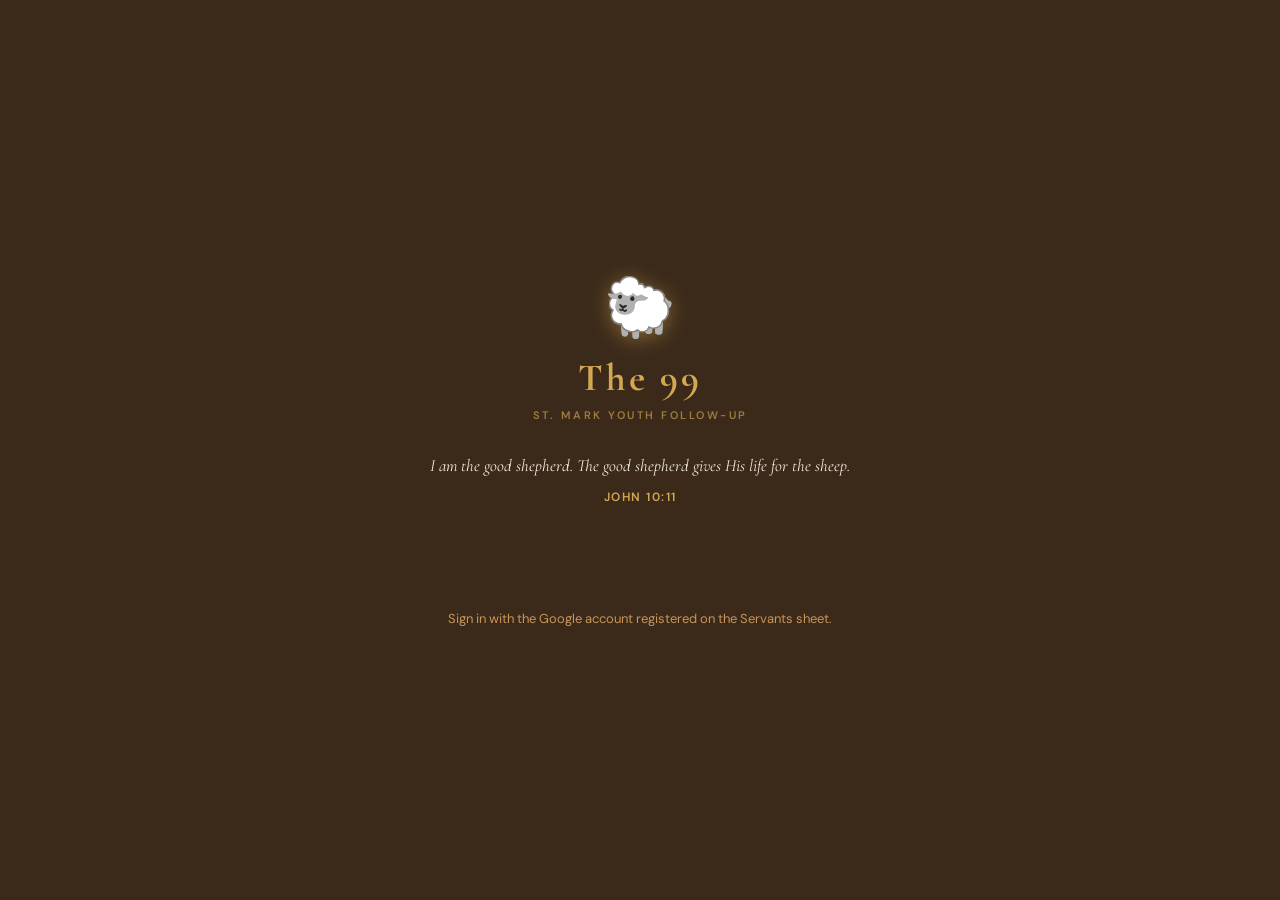
==== index.html @ 244a7daa "Three privilege tiers: servant, class leader, ministry leader" ====
<!DOCTYPE html>
<html lang="en">
<head>
<meta charset="utf-8">
<meta name="viewport" content="width=device-width, initial-scale=1.0, viewport-fit=cover">
<title>The 99 — Follow-Up</title>
<link rel="manifest" href="manifest.webmanifest">
<meta name="theme-color" content="#3B2A1A">
<meta name="apple-mobile-web-app-capable" content="yes">
<meta name="apple-mobile-web-app-status-bar-style" content="black-translucent">
<meta name="apple-mobile-web-app-title" content="The 99">
<link rel="apple-touch-icon" href="assets/icons/apple-touch-icon.png">
<link rel="icon" href="assets/icons/icon-192.png">
<!-- The first API call is the slowest thing on the page; warm the connection now. -->
<link rel="preconnect" href="https://script.google.com">
<link rel="preconnect" href="https://script.googleusercontent.com">
<link rel="preconnect" href="https://fonts.googleapis.com">
<link rel="preconnect" href="https://fonts.gstatic.com" crossorigin>
<link href="https://fonts.googleapis.com/css2?family=Cormorant+Garamond:ital,wght@0,400;0,600;0,700;1,400;1,600&family=DM+Sans:wght@300;400;500;600;700&display=swap" rel="stylesheet">
<link rel="stylesheet" href="assets/the99.css">
</head>
<body>

<!-- ── SIGN-IN GATE ────────────────────────────────────────────────────── -->
<div class="gate" id="gate" hidden>
  <div class="gate-emblem">🐑</div>
  <div class="gate-brand">The 99</div>
  <div class="gate-sub">St. Mark Youth Follow-Up</div>
  <div class="gate-verse" id="gate-verse"></div>
  <div class="gate-ref"   id="gate-ref"></div>
  <div class="gate-btn-wrap" id="gsi-button"></div>
  <p class="gate-note">Sign in with the Google account registered on the Servants sheet.</p>
  <p class="gate-error" id="gate-error" hidden></p>
</div>

<!-- ── APP ─────────────────────────────────────────────────────────────── -->
<div id="app" hidden>

  <div class="offline-bar" id="offlineBar" hidden>⚠ You are offline — saving is paused</div>

  <div class="header">
    <div class="header-tools" id="header-tools"></div>
    <div class="header-emblem">🐑</div>
    <div class="header-brand">The 99</div>
    <div class="header-sub">St. Mark Youth Follow-Up</div>
    <div class="header-servant">Servant: <strong id="servantName"></strong></div>
    <nav class="nav" id="nav" hidden></nav>
  </div>

  <div class="verse-box">
    <div class="verse-tag">Today's Word</div>
    <div class="verse-text" id="verseText"></div>
    <div class="verse-ref"  id="verseRef"></div>
  </div>

  <div class="birthday-box" id="birthdayBox" hidden>
    <div class="birthday-head">🎂 <span id="birthdayHead">Birthdays this week</span></div>
    <ul class="birthday-list" id="birthdayList"></ul>
  </div>

  <div class="summary" id="summary"></div>

  <div class="lost-banner" id="lostBanner" hidden>
    <span class="emoji">🕯️</span><span id="lostBannerText"></span>
  </div>

  <div class="filter-bar" id="filterBar" hidden>
    <input class="search-box" id="searchBox" type="search" dir="auto"
           placeholder="🔍  Search name, area, university…" autocomplete="off">
    <div class="filter-line">
      <select class="filter-select" id="sortBy">
        <option value="urgent">Most overdue first</option>
        <option value="name">Name A–Z</option>
        <option value="recent">Recently reached</option>
        <option value="year">Year</option>
      </select>
      <span class="filter-count" id="filterCount"></span>
    </div>
  </div>

  <div class="container" id="cards">
    <div class="page-loading">
      <div class="page-loading-ring"></div>
      <div class="page-loading-text">Gathering the flock…</div>
    </div>
    <div class="skeleton-card"><div class="sk h-big w-3q"></div><div class="sk h-small w-half"></div><div class="sk h-small w-full"></div></div>
    <div class="skeleton-card"><div class="sk h-big w-3q"></div><div class="sk h-small w-half"></div><div class="sk h-small w-full"></div></div>
    <div class="skeleton-card"><div class="sk h-big w-3q"></div><div class="sk h-small w-half"></div><div class="sk h-small w-full"></div></div>
  </div>
</div>

<div class="reload-overlay" id="reloadOverlay">
  <div class="reload-spinner"></div>
  <p>Searching for the lost…</p>
</div>

<script src="config.js"></script>
<script src="assets/the99.js"></script>
<script>
(function () {
  var FLOCK = [];          // every youth in this flock
  var SERVANT_NAME = '';   // whose flock is on screen
  var CAN_EDIT = false;    // own flock, or a leader
  var stateFilter = '';    // '', 'ok', 'warn', 'late' — driven by the chips

  setRandomVerse();

  var Q = new URLSearchParams(location.search);
  var CLASS_VIEW = Q.get('view') === 'class';

  requireServant(CLASS_VIEW ? { classOnly: true } : {}).then(function (ctx) {
    var role = ctx.boot.user.role || (ctx.boot.user.isLeader ? 'leader' : 'servant');

    if (CLASS_VIEW) {
      // A class leader looking at their whole class — read only.
      SERVANT_NAME = ctx.boot.user.name;
      CAN_EDIT = false;
      loadClass();
      return;
    }

    // The ministry leader may open another shepherd's flock: ?servant=Name
    var asked = Q.get('servant');
    SERVANT_NAME = (role === 'leader' && asked) ? asked.trim() : ctx.boot.user.name;
    CAN_EDIT = (role === 'leader') || SERVANT_NAME === ctx.boot.user.name;
    document.getElementById('servantName').textContent = SERVANT_NAME;
    loadData();
  });

  function loadClass() {
    apiCached('class', 'flock', { view: 'class' },
      function (data) {
        document.querySelector('.header-servant').innerHTML =
          'Class: <strong>' + escHtml(data.label || 'my class') + '</strong>';
        FLOCK = data.youths || [];
        document.getElementById('filterBar').hidden = FLOCK.length === 0;
        renderBirthdays();
        renderSummary();
        renderCards();
      },
      function (err) {
        document.getElementById('cards').innerHTML =
          '<div class="empty-state"><div class="icon">⚠️</div><p>' + escHtml(err.message) + '</p></div>';
      });
  }

  function loadData() {
    apiCached('flock.' + SERVANT_NAME, 'flock', { servant: SERVANT_NAME },
      function (data) {
        FLOCK = data.youths || [];
        document.getElementById('filterBar').hidden = FLOCK.length === 0;
        renderBirthdays();
        renderSummary();
        renderCards();
      },
      function (err) {
        document.getElementById('cards').innerHTML =
          '<div class="empty-state"><div class="icon">⚠️</div><p>' + escHtml(err.message) + '</p></div>';
      });
  }

  /* ── BIRTHDAYS ─────────────────────────────────────────────────────── */

  var BIRTHDAYS = [];      // ids with a birthday in the window, for the card badge

  function renderBirthdays() {
    var soon = upcomingBirthdays(FLOCK);
    var box = document.getElementById('birthdayBox');

    BIRTHDAYS = soon.map(function (b) { return b.youth.Youth_ID; });

    if (!soon.length) { box.hidden = true; return; }
    box.hidden = false;

    var todayCount = soon.filter(function (b) { return b.birthday.daysAway === 0; }).length;
    document.getElementById('birthdayHead').textContent = todayCount
      ? (todayCount === 1 ? 'A birthday today' : todayCount + ' birthdays today')
      : 'Birthdays this week';

    document.getElementById('birthdayList').innerHTML = soon.map(function (b) {
      var y = b.youth, info = b.birthday;
      var wa = cleanPhone(y.Mobile);
      // Arabic agrees with gender; the masculine form for a young woman reads
      // as carelessness, so pick the right one from the sheet. Unknown gender
      // falls back to a greeting that needs no agreement at all.
      var first = String(y.Full_Name || '').split(/\s+/)[0];
      var g = String(y.Gender || '').trim().toLowerCase();
      var greeting = encodeURIComponent(
        g === 'female' ? 'كل سنة وانتي طيبة يا ' + first + ' 🎉'
      : g === 'male'   ? 'كل سنة وانت طيب يا '  + first + ' 🎉'
      :                  'كل سنة وانت طيب / وانتي طيبة يا ' + first + ' 🎉');

      return '<li class="birthday-item' + (info.daysAway === 0 ? ' is-today' : '') + '">' +
        '<span class="birthday-when">' + escHtml(info.shortLabel) + '</span>' +
        '<span class="birthday-who">' +
          '<span class="birthday-name" dir="auto">' + escHtml(y.Full_Name || '') + '</span>' +
          '<span class="birthday-age">' +
            (info.turning ? 'turning ' + info.turning : 'birthday') +
            (y.Year ? ' · Year ' + escHtml(y.Year) : '') +
          '</span>' +
        '</span>' +
        (wa ? '<a class="birthday-wish" href="https://wa.me/' + wa + '?text=' + greeting +
              '" target="_blank" rel="noopener">💬 Wish</a>' : '') +
      '</li>';
    }).join('');
  }

  /* ── SUMMARY CHIPS (also the state filter) ─────────────────────────── */

  function renderSummary() {
    var ok = 0, warn = 0, late = 0;
    FLOCK.forEach(function (y) {
      var s = flockState(daysSince(y.Latest_Followup));
      if (s === 'late') late++; else if (s === 'warn') warn++; else ok++;
    });

    document.getElementById('summary').innerHTML =
      chip('ok',   ok,   'In the Fold') +
      chip('warn', warn, 'Wandering')   +
      chip('late', late, 'Lost Sheep');

    var banner = document.getElementById('lostBanner');
    if (late > 0) {
      banner.hidden = false;
      document.getElementById('lostBannerText').textContent =
        late === 1 ? 'One sheep is lost. Go after it.'
                   : late + ' sheep are lost. Go after them.';
    } else {
      banner.hidden = true;
    }

    Array.prototype.forEach.call(
      document.querySelectorAll('.summary-chip'), function (b) {
        b.addEventListener('click', function () {
          stateFilter = (stateFilter === b.dataset.state) ? '' : b.dataset.state;
          renderSummary();
          renderCards();
        });
      });
  }

  function chip(state, count, label) {
    return '<button class="summary-chip chip-' + state + '" type="button" ' +
           'data-state="' + state + '" aria-pressed="' + (stateFilter === state) + '">' +
           '<span class="chip-count">' + count + '</span>' +
           '<span class="chip-label">' + label + '</span></button>';
  }

  /* ── CARD LIST ─────────────────────────────────────────────────────── */

  function visibleYouths() {
    var q = document.getElementById('searchBox').value.trim().toLowerCase();
    var rows = FLOCK.filter(function (y) {
      if (stateFilter && flockState(daysSince(y.Latest_Followup)) !== stateFilter) return false;
      return matchesQuery(y, q);
    });

    // Never-reached sorts as infinitely overdue, the same way it displays.
    function urgency(y) {
      var d = daysSince(y.Latest_Followup);
      return d === null ? Infinity : d;
    }
    var sort = document.getElementById('sortBy').value;
    if (sort === 'urgent')      rows.sort(function (a, b) { return urgency(b) - urgency(a); });
    else if (sort === 'recent') rows.sort(function (a, b) { return urgency(a) - urgency(b); });
    else if (sort === 'year')   rows.sort(function (a, b) {
      return String(a.Year).localeCompare(String(b.Year), undefined, { numeric: true }) ||
             String(a.Full_Name).localeCompare(String(b.Full_Name));
    });
    else rows.sort(function (a, b) {
      return String(a.Full_Name).localeCompare(String(b.Full_Name));
    });
    return rows;
  }

  function renderCards() {
    var container = document.getElementById('cards');
    container.innerHTML = '';

    if (!FLOCK.length) {
      container.innerHTML = '<div class="empty-state"><div class="icon">🐑</div><p>No youth assigned yet.</p></div>';
      document.getElementById('filterCount').textContent = '';
      return;
    }

    var rows = visibleYouths();
    document.getElementById('filterCount').textContent = rows.length + ' of ' + FLOCK.length;

    if (!rows.length) {
      container.innerHTML = '<div class="empty-state"><div class="icon">🔍</div><p>No one matches that search.</p></div>';
      return;
    }

    // Prepended, not written separately: the card markup below replaces the
    // whole container in one go.
    var html = CLASS_VIEW
      ? '<div class="lost-banner" style="margin:0 0 4px"><span class="emoji">👀</span>' +
        '<span>Viewing your whole class. Reach-outs and notes are recorded by ' +
        'each youth\'s own servant.</span></div>'
      : '';

    rows.forEach(function (youth, index) {
      html += cardHtml(youth, index);
    });
    container.innerHTML = html;

    // Keep the index used by the inline handlers aligned with what is rendered.
    VISIBLE = rows;
  }

  var VISIBLE = [];

  function cardHtml(youth, index) {
    var days  = daysSince(youth.Latest_Followup);
    var state = flockState(days);

    var highlightClass = state === 'late' ? 'highlight-danger'
                       : state === 'warn' ? 'highlight-warning' : '';
    var daysClass  = state === 'late' ? 'days-late'  : state === 'warn' ? 'days-warn'  : 'days-ok';
    var badgeClass = state === 'late' ? 'status-danger' : state === 'warn' ? 'status-warning' : 'status-active';

    var daysText = days === null ? 'Not yet reached'
                 : days === 0    ? 'Reached today'
                 : days + ' days since last contact';
    var daysIcon = state === 'late' ? '🔴' : state === 'warn' ? '🟡' : '🟢';

    var phoneClean   = cleanPhone(youth.Mobile);
    var whatsappLink = phoneClean ? 'https://wa.me/' + phoneClean : '';
    var callLink     = phoneClean ? 'tel:' + phoneClean : '';

    var gpsHtml = '';
    if (youth.GPS) {
      gpsHtml = infoItemCustom('GPS',
        '<a class="gps-link" href="' + escHtml(gpsUrl(youth.GPS)) + '" target="_blank" rel="noopener">📍 Open in Maps</a>');
    }

    var socialLinks = [];
    if (youth.FB)        socialLinks.push('<a class="social-link social-fb" href="' + escHtml(youth.FB)        + '" target="_blank" rel="noopener">👤 Facebook</a>');
    if (youth.Instagram) socialLinks.push('<a class="social-link social-ig" href="' + escHtml(youth.Instagram) + '" target="_blank" rel="noopener">📷 Instagram</a>');
    var socialHtml = socialLinks.length ? '<div class="social-row">' + socialLinks.join('') + '</div>' : '';

    var notesHtml =
      '<div class="info-item full-item">' +
        '<div class="info-label">Notes</div>' +
        '<div class="notes-edit-row">' +
          '<textarea class="notes-textarea" id="notes_' + index + '" dir="auto" ' +
            (CAN_EDIT ? '' : 'readonly ') + 'placeholder="Add a note…">' + escHtml(youth.Notes || '') + '</textarea>' +
          (CAN_EDIT
            ? '<button class="notes-save-btn" id="notesbtn_' + index + '" type="button" ' +
              'onclick="saveNotes(' + index + ')">Save Notes</button>'
            : '') +
        '</div>' +
      '</div>';

    var followupHtml = CAN_EDIT
      ? '<div class="followup-box">' +
          '<div class="followup-toggle" onclick="toggleFollowup(this)">Record a Reach-Out</div>' +
          '<div class="followup-content">' +
            '<div class="followup-row">' +
              '<select id="type_' + index + '" class="follow-select">' +
                '<option value="WhatsApp">💬 WhatsApp</option>' +
                '<option value="Call">📞 Call</option>' +
                '<option value="Home Visit">🏠 Home Visit</option>' +
                '<option value="Outing">🚶 Outing</option>' +
              '</select>' +
            '</div>' +
            '<div class="followup-row">' +
              '<label class="success-toggle"><input type="checkbox" id="success_' + index + '" checked> Successful reach-out</label>' +
            '</div>' +
            '<button class="log-main-btn" id="savebtn_' + index + '" type="button" onclick="submitFollowUp(' + index + ')">' +
              '<div class="btn-spinner"></div><span class="btn-label">Save Log</span>' +
            '</button>' +
          '</div>' +
        '</div>'
      : '';

    return '' +
      '<div class="card ' + highlightClass + '">' +
        '<div class="card-header" onclick="toggleCard(this)">' +
          '<div class="top-row">' +
            '<div class="name" dir="auto">' + escHtml(youth.Full_Name || '') +
              (BIRTHDAYS.indexOf(youth.Youth_ID) !== -1
                ? '<span class="cake" title="Birthday this week">🎂</span>' : '') + '</div>' +
            '<div class="badge ' + badgeClass + '">' + escHtml(youth.Status || 'Active') + '</div>' +
          '</div>' +
          '<div class="bottom-row">' +
            '<div class="days-badge ' + daysClass + '">' + daysIcon + ' ' + daysText + '</div>' +
            '<div class="expand-indicator">▼</div>' +
          '</div>' +
        '</div>' +
        '<div class="card-content">' +
          '<div class="info">' +
            '<div class="info-section-title">Contact</div>' +
            infoItem('Mobile',   youth.Mobile) +
            infoItem('Area',     youth.Area) +
            infoItemFull('Address', youth.Address) +
            gpsHtml + socialHtml +
            '<div class="info-section-title">Personal</div>' +
            infoItem('Year',       youth.Year) +
            infoItem('Birth Date', youth.Birth_Date) +
            infoItem('University', youth.University) +
            infoItem('Faculty',    youth.Faculty) +
            '<div class="info-section-title">Service &amp; Spiritual</div>' +
            infoItem('Service',         youth.Service) +
            infoItem('Confession',      youth.Confession) +
            infoItem('Talent',          youth.Talent) +
            infoItem('Talent Category', youth.Talent_Category) +
            '<div class="info-section-title">Follow-Up</div>' +
            infoItem('Last Contact', formatDate(youth.Latest_Followup)) +
            notesHtml +
          '</div>' +
          '<div class="button-row">' +
            (whatsappLink ? '<a class="btn whatsapp" href="' + whatsappLink + '" target="_blank" rel="noopener">💬 WhatsApp</a>' : '') +
            (callLink     ? '<a class="btn call" href="' + callLink + '">📞 Call</a>' : '') +
          '</div>' +
          followupHtml +
        '</div>' +
      '</div>';
  }

  /* ── INFO ROW HELPERS ──────────────────────────────────────────────── */

  function infoItem(label, value) {
    if (value == null || value === '') return '';
    return '<div class="info-item"><div class="info-label">' + escHtml(label) + '</div>' +
           '<div class="info-value" dir="auto">' + escHtml(String(value)) + '</div></div>';
  }
  function infoItemFull(label, value) {
    if (value == null || value === '') return '';
    return '<div class="info-item full-item"><div class="info-label">' + escHtml(label) + '</div>' +
           '<div class="info-value" dir="auto">' + escHtml(String(value)) + '</div></div>';
  }
  function infoItemCustom(label, innerHtml) {
    if (!innerHtml) return '';
    return '<div class="info-item"><div class="info-label">' + escHtml(label) + '</div>' +
           '<div class="info-value" style="text-align:right">' + innerHtml + '</div></div>';
  }

  /* ── INTERACTION ───────────────────────────────────────────────────── */

  window.toggleCard = function (header) { header.parentElement.classList.toggle('open'); };

  window.toggleFollowup = function (element) {
    var c = element.nextElementSibling;
    c.style.display = c.style.display === 'block' ? 'none' : 'block';
  };

  window.submitFollowUp = function (index) {
    var youth = VISIBLE[index];
    if (!youth) return;
    var btn = document.getElementById('savebtn_' + index);
    if (!btn || btn.disabled) return;

    btn.disabled = true;
    btn.classList.add('loading');

    api('logFollowup', {
      youthId: youth.Youth_ID,
      type: document.getElementById('type_' + index).value,
      successful: document.getElementById('success_' + index).checked
    }).then(function () {
      showToast('✔ Logged for ' + youth.Full_Name, '#5A7A5A');
      setTimeout(function () {
        document.getElementById('reloadOverlay').classList.add('show');
        api('flock', { servant: SERVANT_NAME }).then(function (data) {
          try {
            localStorage.setItem('the99.cache.flock.' + SERVANT_NAME,
              JSON.stringify({ at: Date.now(), data: data }));
          } catch (e) { /* ignore */ }
          document.getElementById('reloadOverlay').classList.remove('show');
          FLOCK = data.youths || [];
          renderSummary();
          renderCards();
        }).catch(function () {
          document.getElementById('reloadOverlay').classList.remove('show');
          showToast('Could not refresh', '#C07A1A');
        });
      }, 600);
    }).catch(function (err) {
      showToast('⚠ ' + err.message, '#963232');
      btn.disabled = false;
      btn.classList.remove('loading');
    });
  };

  window.saveNotes = function (index) {
    var youth = VISIBLE[index];
    if (!youth) return;
    var btn = document.getElementById('notesbtn_' + index);
    var textarea = document.getElementById('notes_' + index);
    if (!btn || btn.disabled) return;

    var newNotes = textarea.value.trim();
    btn.disabled = true;
    btn.textContent = 'Saving…';

    api('updateNotes', { youthId: youth.Youth_ID, notes: newNotes }).then(function () {
      youth.Notes = newNotes;                    // keep the local copy in step
      showToast('📝 Notes saved', '#5A7A5A');
      btn.textContent = 'Saved ✓';
      setTimeout(function () { btn.textContent = 'Save Notes'; btn.disabled = false; }, 2000);
    }).catch(function (err) {
      showToast('⚠ ' + err.message, '#963232');
      btn.textContent = 'Save Notes';
      btn.disabled = false;
    });
  };

  document.getElementById('searchBox').addEventListener('input', renderCards);
  document.getElementById('sortBy').addEventListener('change', renderCards);
})();
</script>
<script src="https://accounts.google.com/gsi/client" async defer
        onload="window.dispatchEvent(new Event('gsi-loaded'))"></script>
</body>
</html>
---- assets/the99.css ----
/* ===========================================================================
   The 99 — shared stylesheet.
   Lifted from the original index / shepherds / dashboard pages so the app
   keeps exactly the look it had. New pieces (sign-in gate, filter bar,
   install button) are built from the same tokens.
   =========================================================================== */

:root {
  --base: 16px;
  --earth:    #3B2A1A;
  --bark:     #5C3D1E;
  --clay:     #8B5E3C;
  --wheat:    #C8955A;
  --gold:     #D4A853;
  --parchment:#F7F0E6;
  --cream:    #FBF8F3;
  --sage:     #5A7A5A;
  --sage-bg:  #EEF5EE;
  --amber:    #C07A1A;
  --amber-bg: #FDF3E3;
  --red:      #963232;
  --red-bg:   #FCEAEA;
  --shadow:   0 6px 28px rgba(59,42,26,0.13);
  --radius:   20px;
}

/* The shepherds page has always run a little larger. */
body.page-shepherds { --base: 18px; }

* { box-sizing: border-box; margin: 0; padding: 0; }
html { font-size: clamp(14px, 4vw, 16px); }
body {
  font-family: 'DM Sans', sans-serif;
  background: var(--cream);
  min-height: 100vh;
  overflow-x: hidden;
  -webkit-text-size-adjust: 100%;
}

/* A display rule on a class would otherwise beat the hidden attribute. */
[hidden] { display: none !important; }

@keyframes spin { to { transform: rotate(360deg); } }

/* ── HEADER ─────────────────────────────────────────────────────────────── */

.header {
  background: var(--earth);
  padding: 22px 20px 18px;
  position: sticky; top: 0; z-index: 100;
  box-shadow: 0 4px 28px rgba(0,0,0,0.35);
  display: flex; flex-direction: column; align-items: center; gap: 2px;
  /* Clears the notch when the app is installed and running full screen. */
  padding-top: calc(22px + env(safe-area-inset-top));
}
.header::before {
  content: '';
  position: absolute;
  top: -40px; left: 50%; transform: translateX(-50%);
  width: 240px; height: 100px;
  border-radius: 50%;
  border: 1.5px solid rgba(212,168,83,0.18);
  pointer-events: none;
}
.header-emblem {
  font-size: calc(var(--base) * 2.5);
  margin-bottom: 4px;
  filter: drop-shadow(0 2px 6px rgba(212,168,83,0.4));
}
.header.compact { padding: 20px 20px 16px; padding-top: calc(20px + env(safe-area-inset-top)); }
.header.compact .header-emblem { font-size: calc(var(--base) * 1.25); margin-bottom: 3px; }

.header-brand {
  font-family: 'Cormorant Garamond', serif;
  font-size: calc(var(--base) * 1.5); font-weight: 700;
  color: var(--gold);
  letter-spacing: 2px; line-height: 1;
}
.header-brand, .header-sub, .header-servant { padding-inline: 8px; }
.header-sub {
  font-size: calc(var(--base) * 0.75); font-weight: 600;
  color: rgba(212,168,83,0.65);
  letter-spacing: 2.5px; text-transform: uppercase;
  margin-top: 3px; text-align: center;
}
.header.compact .header-sub { font-size: calc(var(--base) * 0.625); }
.header-servant {
  font-size: calc(var(--base) * 0.9375); color: rgba(251,248,243,0.7);
  font-weight: 400; margin-top: 6px; letter-spacing: 0.3px; text-align: center;
}
.header-servant strong { color: rgba(251,248,243,0.95); font-weight: 600; }

.header-back {
  position: absolute; left: 16px; top: 50%; transform: translateY(-50%);
  color: var(--gold); font-size: calc(var(--base) * 0.8125);
  font-weight: 700; text-decoration: none;
  display: flex; align-items: center; gap: 4px; opacity: 0.85;
}
.header-back:active { opacity: 0.55; }

/* Right-hand header slot: install and sign-out. */
/* Pinned to the top-right corner rather than the vertical middle, so a long
   subtitle ("Shepherd's Dashboard · St. Mark") never runs under it. */
.header-tools {
  position: absolute; right: 12px;
  top: calc(env(safe-area-inset-top) + 10px);
  display: flex; align-items: center; gap: 8px;
}
.header-btn {
  background: rgba(212,168,83,0.14);
  border: 1px solid rgba(212,168,83,0.35);
  color: var(--gold);
  font-family: 'DM Sans', sans-serif;
  font-size: calc(var(--base) * 0.6875); font-weight: 700;
  letter-spacing: .6px; text-transform: uppercase;
  padding: 7px 11px; border-radius: 20px; cursor: pointer;
  text-decoration: none; display: inline-flex; align-items: center; gap: 5px;
}
.header-btn:active { transform: scale(.96); }

/* ── NAV (leaders) ──────────────────────────────────────────────────────── */

.nav {
  display: flex; gap: 5px; justify-content: center; flex-wrap: wrap;
  margin-top: 12px;
}
.nav a {
  /* rem, not --base: the shepherds page runs a larger base and the three
     pills would otherwise wrap onto a second row on a narrow phone. */
  font-size: 0.72rem; font-weight: 700;
  letter-spacing: .9px; text-transform: uppercase;
  color: rgba(212,168,83,0.7); text-decoration: none;
  padding: 7px 12px; border-radius: 20px;
  border: 1px solid rgba(212,168,83,0.22);
}
.nav a[aria-current="page"] { background: var(--gold); color: var(--earth); border-color: var(--gold); }

/* ── SIGN-IN GATE ───────────────────────────────────────────────────────── */

.gate {
  min-height: 100vh;
  display: flex; flex-direction: column; align-items: center; justify-content: center;
  padding: 40px 26px; text-align: center; gap: 4px;
  background: var(--earth);
}
.gate-emblem { font-size: 3.6rem; filter: drop-shadow(0 3px 10px rgba(212,168,83,0.45)); margin-bottom: 10px; }
.gate-brand {
  font-family: 'Cormorant Garamond', serif;
  font-size: 2.4rem; font-weight: 700; color: var(--gold); letter-spacing: 3px; line-height: 1;
}
.gate-sub {
  font-size: calc(var(--base) * 0.6875); font-weight: 600;
  color: rgba(212,168,83,0.65); letter-spacing: 2.5px; text-transform: uppercase; margin-top: 6px;
}
.gate-verse {
  font-family: 'Cormorant Garamond', serif; font-style: italic;
  font-size: calc(var(--base) * 1.0625); color: #F0EAE0; line-height: 1.7;
  max-width: 30rem; margin: 26px auto 4px;
}
.gate-ref {
  font-size: calc(var(--base) * 0.75); font-weight: 600; color: var(--gold);
  letter-spacing: 1.5px; text-transform: uppercase;
}
.gate-btn-wrap { margin-top: 30px; min-height: 44px; display: flex; justify-content: center; }
.gate-note {
  margin-top: 22px; font-size: calc(var(--base) * 0.8125); line-height: 1.6;
  color: var(--wheat); max-width: 26rem;
}
.gate-error {
  margin-top: 22px; max-width: 28rem;
  background: rgba(150,50,50,0.18); border: 1.5px solid rgba(224,112,112,0.5);
  color: #F3D6D6; border-radius: 12px; padding: 14px 18px;
  font-size: calc(var(--base) * 0.8125); line-height: 1.6; white-space: pre-line;
}

/* ── LOADING & SKELETON ─────────────────────────────────────────────────── */

.page-loading, .loading-screen {
  display: flex; flex-direction: column; align-items: center; justify-content: center;
  padding: 60px 24px 40px; gap: 18px;
}
.page-loading-ring, .loading-spinner {
  width: 52px; height: 52px;
  border: 3.5px solid rgba(212,168,83,0.2);
  border-top-color: var(--gold);
  border-radius: 50%;
  animation: spin 0.9s linear infinite;
}
.loading-spinner { width: 42px; height: 42px; animation-duration: .85s; }
.page-loading-text, .loading-text {
  font-size: calc(var(--base) * 0.875); font-weight: 600; color: var(--clay);
  letter-spacing: 1.5px; text-transform: uppercase;
}
.loading-text { font-size: calc(var(--base) * 0.75); }

.skeleton-card {
  background: white; border-radius: var(--radius);
  box-shadow: var(--shadow); padding: 20px 18px;
  display: flex; flex-direction: column; gap: 14px;
}
.sk {
  border-radius: 6px;
  background: linear-gradient(90deg,#ede7de 25%,#f7f2eb 50%,#ede7de 75%);
  background-size: 200% 100%;
  animation: sk-shimmer 1.5s infinite;
}
.sk.h-big { height: 22px; } .sk.h-small { height: 13px; }
.sk.w-half { width: 48%; } .sk.w-3q { width: 72%; } .sk.w-full { width: 100%; }
@keyframes sk-shimmer { 0%{background-position:200% 0} 100%{background-position:-200% 0} }

/* ── VERSE BOX ──────────────────────────────────────────────────────────── */

.verse-box {
  margin: 16px 14px 0;
  background: var(--earth);
  border-radius: var(--radius);
  padding: 22px 24px 20px;
  position: relative; overflow: hidden;
}
.verse-box::before {
  content: '';
  position: absolute; inset: 0;
  background: radial-gradient(ellipse at top right, rgba(212,168,83,0.12) 0%, transparent 65%);
  pointer-events: none;
}
.verse-box::after {
  content: '🐑';
  position: absolute; bottom: -4px; right: 14px;
  font-size: calc(var(--base) * 2.625); opacity: 0.12; pointer-events: none;
}
.verse-tag {
  font-size: calc(var(--base) * 0.75); font-weight: 700; text-transform: uppercase; letter-spacing: 2px;
  color: var(--gold); opacity: 0.75; margin-bottom: 10px;
  display: flex; align-items: center; gap: 6px;
}
.verse-tag::before { content: ''; display: block; width: 20px; height: 1px; background: var(--gold); opacity: 0.5; }
.verse-text {
  font-family: 'Cormorant Garamond', serif;
  font-style: italic; font-size: calc(var(--base) * 1.125);
  color: #F0EAE0; line-height: 1.75; position: relative; z-index: 1;
}
.verse-ref {
  margin-top: 12px; font-size: calc(var(--base) * 0.8125); font-weight: 600;
  color: var(--gold); letter-spacing: 1.5px; text-transform: uppercase;
  position: relative; z-index: 1;
}

/* ── BIRTHDAYS ──────────────────────────────────────────────────────────── */
/* Deliberately light, so it reads as a celebration rather than another alert,
   and does not stack two dark panels under the verse box. */

.birthday-box {
  margin: 16px 14px 0;
  background: #FFFBF2;
  border: 1.5px solid rgba(212,168,83,.45);
  border-radius: var(--radius);
  box-shadow: var(--shadow);
  padding: 15px 18px 6px;
}
.birthday-head {
  font-size: calc(var(--base) * 0.75); font-weight: 700;
  text-transform: uppercase; letter-spacing: 2px;
  color: var(--amber);
  display: flex; align-items: center; gap: 7px; margin-bottom: 4px;
}
.birthday-list { list-style: none; margin: 0; padding: 0; }
.birthday-item {
  display: flex; align-items: center; gap: 12px;
  padding: 11px 0; border-bottom: 1px solid rgba(200,149,90,.22);
}
.birthday-item:last-child { border-bottom: none; }

.birthday-when {
  flex-shrink: 0; min-width: 52px; text-align: center;
  background: rgba(212,168,83,.16);
  border: 1px solid rgba(212,168,83,.32);
  border-radius: 10px; padding: 6px 7px;
  font-size: calc(var(--base) * 0.625); font-weight: 700;
  text-transform: uppercase; letter-spacing: .6px; color: var(--bark);
}
.birthday-item.is-today .birthday-when {
  background: var(--gold); border-color: var(--gold); color: var(--earth);
}

/* Stack these: they are spans, so without this they flow inline and the age
   runs on beside the name. */
.birthday-who { flex: 1; min-width: 0; display: flex; flex-direction: column; gap: 2px; }
.birthday-name {
  display: block;
  font-family: 'Cormorant Garamond', serif;
  font-size: calc(var(--base) * 1.185); font-weight: 600; color: var(--earth);
  line-height: 1.2; white-space: nowrap; overflow: hidden; text-overflow: ellipsis;
}
.birthday-age {
  display: block;
  font-size: calc(var(--base) * 0.6875); color: var(--clay);
  white-space: nowrap; overflow: hidden; text-overflow: ellipsis;
}

.birthday-wish {
  flex-shrink: 0; display: inline-flex; align-items: center; gap: 5px;
  padding: 9px 13px; border-radius: 20px;
  background: #25D366; color: #fff; text-decoration: none;
  font-size: calc(var(--base) * 0.6875); font-weight: 700;
}
.birthday-wish:active { transform: scale(.96); }

/* A quiet marker on the matching card further down the list. */
.cake { font-size: calc(var(--base) * 0.9); margin-inline-start: 6px; }

/* ── SUMMARY CHIPS ──────────────────────────────────────────────────────── */

.summary { display: flex; gap: 10px; padding: 16px 14px 0; }
.summary-chip { flex: 1; border-radius: 14px; padding: 14px 8px 12px; text-align: center; font-weight: 700; border: 0; cursor: pointer; font-family: inherit; }
.summary-chip[aria-pressed="true"] { outline: 2.5px solid currentColor; outline-offset: -2.5px; }
.chip-count { font-size: calc(var(--base) * 2.0); line-height: 1; display: block; font-family: 'Cormorant Garamond', serif; }
.chip-label { font-size: calc(var(--base) * 0.6875); text-transform: uppercase; letter-spacing: 1px; margin-top: 5px; display: block; font-weight: 700; opacity: .85; }
.chip-ok   { background: var(--sage-bg);  color: var(--sage); }
.chip-warn { background: var(--amber-bg); color: var(--amber); }
.chip-late { background: var(--red-bg);   color: var(--red); }

/* ── LAYOUT ─────────────────────────────────────────────────────────────── */

.container { padding: 14px; display: flex; flex-direction: column; gap: 14px; }
.main { padding: 16px 14px 40px; display: flex; flex-direction: column; gap: 16px; }

.section-label {
  font-size: calc(var(--base) * 0.625); font-weight: 700; text-transform: uppercase;
  letter-spacing: 2px; color: var(--clay); padding: 0 2px; margin-bottom: -6px;
  display: flex; align-items: center; gap: 8px;
}
.section-label::before { content: '🐑'; font-size: calc(var(--base) * 0.8125); }

/* ── FILTER BAR (flock search & sort) ───────────────────────────────────── */

.filter-bar { padding: 14px 14px 0; display: flex; flex-direction: column; gap: 10px; }
.search-box {
  width: 100%; padding: 13px 16px;
  font-size: calc(var(--base) * 0.9375); font-family: 'DM Sans', sans-serif;
  border-radius: 12px; border: 1.5px solid #DDD5C8;
  background: white; color: var(--earth);
}
.search-box:focus { outline: none; border-color: var(--gold); box-shadow: 0 0 0 3px rgba(212,168,83,.15); }
.filter-line { display: flex; gap: 8px; align-items: center; }
.filter-line .filter-select { flex: 1; }
.filter-count {
  font-size: calc(var(--base) * 0.6875); font-weight: 700; color: var(--clay);
  letter-spacing: .8px; text-transform: uppercase; white-space: nowrap;
}
.filter-select {
  flex: 1; min-width: 100px; padding: 11px 12px;
  font-size: calc(var(--base) * 0.8125); font-family: 'DM Sans', sans-serif; font-weight: 500;
  border-radius: 9px; border: 1.5px solid #DDD5C8;
  background: var(--parchment); color: var(--earth);
  appearance: none; -webkit-appearance: none; cursor: pointer;
}
.filter-select:focus { outline: none; border-color: var(--gold); }

/* ── YOUTH CARD ─────────────────────────────────────────────────────────── */

.card {
  background: white; border-radius: var(--radius); box-shadow: var(--shadow);
  overflow: hidden; border: 2px solid transparent;
}
.card.highlight-warning { border-color: #D4A853; background: #FFFBF4; }
.card.highlight-danger  { border-color: #C97070; background: #FFF8F8; }

.card-header { padding: 16px 18px; cursor: pointer; display: flex; flex-direction: column; gap: 9px; user-select: none; }
.top-row, .bottom-row { display: flex; justify-content: space-between; align-items: center; gap: 10px; }

.name {
  font-family: 'Cormorant Garamond', serif;
  font-size: calc(var(--base) * 1.5); font-weight: 600;
  color: var(--earth); line-height: 1.2; flex: 1; min-width: 0;
  white-space: nowrap; overflow: hidden; text-overflow: ellipsis;
}
.badge {
  padding: 5px 12px; border-radius: 30px;
  font-size: calc(var(--base) * 0.75); font-weight: 700; letter-spacing: .8px; text-transform: uppercase;
  flex-shrink: 0; white-space: nowrap;
}
.status-active  { background: var(--earth); color: var(--gold); }
.status-warning { background: #E8C46A;      color: #6B4A00; }
.status-danger  { background: #E07070;      color: #fff; }

.days-badge { font-size: calc(var(--base) * 0.9375); font-weight: 600; display: flex; align-items: center; gap: 6px; flex: 1; min-width: 0; }
.days-ok { color: var(--sage); } .days-warn { color: var(--amber); } .days-late { color: var(--red); }

.expand-indicator { font-size: calc(var(--base) * 0.8125); color: var(--clay); opacity: 0.5; transition: transform .3s; flex-shrink: 0; }
.card.open .expand-indicator { transform: rotate(180deg); }

.card-content { max-height: 0; overflow: hidden; transition: max-height .4s cubic-bezier(.4,0,.2,1); border-top: 1px solid rgba(59,42,26,.07); }
.card.open .card-content { max-height: 3200px; }

/* ── INFO ROWS ──────────────────────────────────────────────────────────── */

.info { padding: 16px 18px 8px; display: flex; flex-direction: column; }
.info-section-title {
  font-size: calc(var(--base) * 0.75); font-weight: 700; text-transform: uppercase;
  letter-spacing: 1.5px; color: var(--wheat);
  padding: 14px 0 6px; border-bottom: 1px solid rgba(200,149,90,.22); margin-bottom: 2px;
  display: flex; align-items: center; gap: 7px;
}
.info-section-title:first-child { padding-top: 0; }
.info-section-title::before { content: ''; display: block; width: 4px; height: 4px; border-radius: 50%; background: var(--wheat); flex-shrink: 0; }

.info-item { display: flex; justify-content: space-between; align-items: center; gap: 12px; padding: 13px 0; border-bottom: 1px solid rgba(0,0,0,.05); }
.info-item:last-child { border-bottom: none; }
.info-label {
  font-size: calc(var(--base) * 0.75); font-weight: 700; text-transform: uppercase;
  letter-spacing: 1px; color: var(--clay); flex-shrink: 0; min-width: 80px; max-width: 38%;
}
.info-value { font-size: calc(var(--base) * 1.0); color: var(--bark); font-weight: 500; text-align: right; word-break: break-word; flex: 1; line-height: 1.4; }
.info-item.full-item { flex-direction: column; align-items: flex-start; gap: 6px; }
.info-item.full-item .info-label { width: auto; max-width: none; }
.info-item.full-item .info-value { text-align: left; line-height: 1.6; width: 100%; }

.gps-link { display: inline-flex; align-items: center; gap: 6px; color: #1877F2; text-decoration: none; font-weight: 600; font-size: calc(var(--base) * 1.0); }

/* ── NOTES ──────────────────────────────────────────────────────────────── */

.notes-edit-row { display: flex; flex-direction: column; gap: 12px; margin-top: 6px; width: 100%; }
.notes-textarea {
  width: 100%; padding: 15px;
  font-size: calc(var(--base) * 1.0); font-family: 'DM Sans', sans-serif;
  border-radius: 12px; border: 1.5px solid #DDD5C8;
  background: var(--parchment); color: var(--earth);
  resize: vertical; min-height: 130px; line-height: 1.65;
}
.notes-textarea:focus { outline: none; border-color: var(--gold); box-shadow: 0 0 0 3px rgba(212,168,83,.15); }
.notes-save-btn {
  width: 100%; padding: 14px 26px; border-radius: 10px; border: none;
  background: var(--earth); color: var(--gold);
  font-size: calc(var(--base) * 0.9375); font-family: 'DM Sans', sans-serif;
  font-weight: 700; letter-spacing: .5px; cursor: pointer;
}
.notes-save-btn:disabled { opacity: .5; cursor: not-allowed; }
.notes-save-btn:active { transform: scale(.97); }

/* ── SOCIAL & ACTIONS ───────────────────────────────────────────────────── */

.social-row { display: flex; gap: 8px; padding: 10px 0 4px; border-bottom: 1px solid rgba(0,0,0,.05); flex-wrap: wrap; }
.social-link { display: inline-flex; align-items: center; gap: 6px; padding: 10px 16px; border-radius: 20px; font-size: calc(var(--base) * 0.9375); font-weight: 700; text-decoration: none; }
.social-fb { background: #E7EEF8; color: #1877F2; }
.social-ig { background: #FCF0F5; color: #C13584; }

.button-row { display: flex; gap: 10px; padding: 14px 18px 12px; }
.btn {
  flex: 1; padding: 17px 10px; border-radius: 12px; text-align: center;
  font-size: calc(var(--base) * 1.0625); font-weight: 700; text-decoration: none; color: white;
  display: flex; align-items: center; justify-content: center; gap: 7px;
}
.btn:active { transform: scale(.97); }
.whatsapp { background: #25D366; }
.call     { background: #3498db; }

/* ── FOLLOW-UP BOX ──────────────────────────────────────────────────────── */

.followup-box { padding: 0 18px 22px; }
.followup-toggle {
  display: flex; align-items: center; gap: 8px;
  font-size: calc(var(--base) * 0.875); font-weight: 700; text-transform: uppercase; letter-spacing: 1.2px;
  color: var(--clay); cursor: pointer; padding: 16px 0 12px;
  border-top: 1px dashed rgba(92,61,30,.18); user-select: none;
}
.followup-toggle::before { content: '🐾'; font-size: calc(var(--base) * 1.0); }
.followup-content { display: none; margin-top: 8px; animation: fadeUp .2s ease; }
@keyframes fadeUp { from{opacity:0;transform:translateY(5px)} to{opacity:1;transform:translateY(0)} }

.followup-row { margin-bottom: 14px; }
.follow-select {
  width: 100%; padding: 16px;
  font-size: calc(var(--base) * 1.0); font-family: 'DM Sans', sans-serif;
  border-radius: 10px; border: 1.5px solid #DDD5C8;
  background: var(--parchment); color: var(--earth);
  appearance: none; -webkit-appearance: none; cursor: pointer; font-weight: 500;
}
.follow-select:focus { outline: none; border-color: var(--gold); }

.success-toggle { display: flex; align-items: center; gap: 14px; font-size: calc(var(--base) * 1.0); font-weight: 500; color: var(--bark); cursor: pointer; padding: 8px 0; }
.success-toggle input[type="checkbox"] { width: 26px; height: 26px; accent-color: var(--sage); cursor: pointer; flex-shrink: 0; }

.log-main-btn {
  width: 100%; padding: 19px; border-radius: 12px; border: none;
  background: var(--earth); color: var(--gold);
  font-size: calc(var(--base) * 1.0); font-family: 'DM Sans', sans-serif;
  font-weight: 700; letter-spacing: 1px; text-transform: uppercase;
  cursor: pointer; display: flex; align-items: center; justify-content: center; gap: 10px;
}
.log-main-btn:disabled { opacity: .6; cursor: not-allowed; }
.log-main-btn:not(:disabled):active { transform: scale(.98); }
.btn-spinner { width: 19px; height: 19px; border: 2.5px solid rgba(212,168,83,.3); border-top-color: var(--gold); border-radius: 50%; animation: spin .7s linear infinite; display: none; flex-shrink: 0; }
.log-main-btn.loading .btn-spinner { display: block; }
.log-main-btn.loading .btn-label { opacity: .7; }

/* ── STAT CARDS ─────────────────────────────────────────────────────────── */

.stat-grid { display: grid; grid-template-columns: 1fr 1fr; gap: 10px; }
.stat-grid.three { grid-template-columns: 1fr 1fr 1fr; }
.stat-card { background: white; border-radius: 14px; padding: 16px 10px; box-shadow: var(--shadow); text-align: center; border: 2px solid transparent; }
.stat-card.ok   { background: var(--sage-bg);  border-color: rgba(90,122,90,0.18); }
.stat-card.warn { background: var(--amber-bg); border-color: rgba(192,122,26,0.18); }
.stat-card.late { background: var(--red-bg);   border-color: rgba(150,50,50,0.18); }
.stat-card.dark { background: var(--earth); }
.stat-num { font-family: 'Cormorant Garamond', serif; font-size: calc(var(--base) * 2.4); font-weight: 700; line-height: 1; display: block; }
.stat-label { font-size: calc(var(--base) * 0.5625); font-weight: 700; text-transform: uppercase; letter-spacing: 1px; margin-top: 6px; display: block; opacity: .85; }
.stat-card.ok   .stat-num { color: var(--sage); }  .stat-card.ok   .stat-label { color: var(--sage); }
.stat-card.warn .stat-num { color: var(--amber); } .stat-card.warn .stat-label { color: var(--amber); }
.stat-card.late .stat-num { color: var(--red); }   .stat-card.late .stat-label { color: var(--red); }
.stat-card.dark .stat-num { color: var(--gold); }  .stat-card.dark .stat-label { color: var(--wheat); }

/* ── SHEPHERD CARDS ─────────────────────────────────────────────────────── */

.shepherd-card {
  background: white; border-radius: var(--radius); box-shadow: var(--shadow);
  overflow: hidden; border: 2px solid transparent;
  text-decoration: none; display: block;
  transition: transform 0.15s, box-shadow 0.15s;
}
.shepherd-card:active { transform: scale(0.985); box-shadow: 0 2px 10px rgba(59,42,26,0.1); }
.shepherd-card.all-ok   { border-left: 5px solid var(--sage); }
.shepherd-card.has-warn { border-left: 5px solid var(--amber); }
.shepherd-card.has-late { border-left: 5px solid var(--red); }

.sc-inner { padding: 16px 18px; display: flex; align-items: center; gap: 14px; }
.sc-avatar {
  width: 46px; height: 46px; border-radius: 50%;
  background: var(--parchment); border: 2px solid var(--wheat);
  display: flex; align-items: center; justify-content: center;
  font-family: 'Cormorant Garamond', serif;
  font-size: calc(var(--base) * 1.1); font-weight: 700; color: var(--clay); flex-shrink: 0;
}
.sc-body { flex: 1; min-width: 0; }
.sc-name {
  font-family: 'Cormorant Garamond', serif;
  font-size: calc(var(--base) * 1.125); font-weight: 700; color: var(--earth);
  white-space: nowrap; overflow: hidden; text-overflow: ellipsis;
}
.sc-sub { font-size: calc(var(--base) * 0.6875); color: var(--clay); margin-top: 3px; display: flex; gap: 10px; flex-wrap: wrap; }
.sc-sub span { display: flex; align-items: center; gap: 3px; }
.sc-pills { display: flex; gap: 6px; flex-shrink: 0; flex-direction: column; align-items: flex-end; }
.sc-pct { font-size: calc(var(--base) * 0.9375); font-weight: 700; }
.sc-pct.ok { color: var(--sage); } .sc-pct.warn { color: var(--amber); } .sc-pct.late { color: var(--red); }
.sc-arrow { font-size: calc(var(--base) * 0.875); color: var(--wheat); }

.pill { display: inline-block; padding: 3px 10px; border-radius: 20px; font-size: calc(var(--base) * 0.6875); font-weight: 700; }
.pill-ok   { background: var(--sage-bg);  color: var(--sage); }
.pill-warn { background: var(--amber-bg); color: var(--amber); }
.pill-late { background: var(--red-bg);   color: var(--red); }

/* ── CHART CARD ─────────────────────────────────────────────────────────── */

.chart-card { background: white; border-radius: var(--radius); box-shadow: var(--shadow); overflow: hidden; }
.chart-header { padding: 16px 18px 12px; border-bottom: 1px solid rgba(59,42,26,0.07); }
.chart-title { font-family: 'Cormorant Garamond', serif; font-size: calc(var(--base) * 1.25); font-weight: 600; color: var(--earth); }
.chart-subtitle { font-size: calc(var(--base) * 0.6875); color: var(--clay); margin-top: 2px; }
.filter-row { display: flex; gap: 8px; padding: 11px 18px; border-bottom: 1px solid rgba(59,42,26,0.06); flex-wrap: wrap; }
.chart-wrap { padding: 16px 12px 4px; }
.chart-wrap canvas { max-height: 260px; }
.chart-legend { display: flex; flex-wrap: wrap; gap: 8px 16px; padding: 12px 18px 18px; border-top: 1px solid rgba(59,42,26,0.06); }
.legend-item { display: flex; align-items: center; gap: 7px; font-size: calc(var(--base) * 0.75); font-weight: 600; color: var(--bark); }
.legend-swatch { width: 12px; height: 12px; border-radius: 3px; flex-shrink: 0; }
.legend-count { background: rgba(59,42,26,0.08); border-radius: 20px; padding: 1px 8px; font-size: calc(var(--base) * 0.6875); font-weight: 700; color: var(--earth); min-width: 22px; text-align: center; }

/* ── SERVANT TABLE ──────────────────────────────────────────────────────── */

.servant-table { width: 100%; border-collapse: collapse; font-size: calc(var(--base) * 0.8125); }
.servant-table th { font-size: calc(var(--base) * 0.625); text-transform: uppercase; letter-spacing: .8px; color: var(--clay); font-weight: 700; padding: 10px 14px; border-bottom: 2px solid rgba(59,42,26,0.08); text-align: left; }
.servant-table td { padding: 12px 14px; border-bottom: 1px solid rgba(59,42,26,0.06); color: var(--bark); font-weight: 500; }
.servant-table tr:last-child td { border-bottom: none; }
.servant-table td.num { font-weight: 700; color: var(--earth); text-align: center; }
.servant-table td.name-cell { font-family: 'Cormorant Garamond', serif; font-size: calc(var(--base) * 1.0625); font-weight: 600; color: var(--earth); }
/* Keep "Year 4-5 - Female" on one line; the wrapper scrolls sideways instead
   of the grade name breaking across three lines on a phone. */
.servant-table td.name-cell { white-space: nowrap; }
@media (max-width: 480px) {
  .servant-table th, .servant-table td { padding: 10px 9px; }
}

/* ── CELEBRATION BANNER ─────────────────────────────────────────────────── */

.celebration-banner {
  position: relative; background: var(--earth);
  border-radius: var(--radius); overflow: hidden;
  box-shadow: 0 8px 32px rgba(59,42,26,0.28); padding: 0;
}
.celebration-banner::before {
  content: '';
  position: absolute; top: 0; left: 0; right: 0; height: 3px;
  background: linear-gradient(90deg, transparent, var(--gold), #F7F0E6, var(--gold), transparent);
  background-size: 200% 100%;
  animation: banner-shimmer 2.4s linear infinite;
}
@keyframes banner-shimmer { from { background-position: -200% 0; } to { background-position: 200% 0; } }

.banner-inner { display: flex; align-items: center; gap: 16px; padding: 20px 20px 18px; }
.banner-medallion {
  flex-shrink: 0; width: 62px; height: 62px; border-radius: 50%;
  border: 2.5px solid var(--gold); background: rgba(212,168,83,0.12);
  display: flex; flex-direction: column; align-items: center; justify-content: center;
  animation: pulse-medal 2.2s ease-in-out infinite;
}
@keyframes pulse-medal {
  0%,100% { box-shadow: 0 0 0 0 rgba(212,168,83,0.35); }
  50%     { box-shadow: 0 0 0 10px rgba(212,168,83,0); }
}
.medallion-num { font-family: 'Cormorant Garamond', serif; font-size: calc(var(--base) * 1.1); font-weight: 700; color: var(--gold); line-height: 1; }
.medallion-pct { font-size: calc(var(--base) * 0.45); font-weight: 700; color: var(--wheat); letter-spacing: 1px; text-transform: uppercase; }

.banner-text { flex: 1; min-width: 0; }
.banner-eyebrow { font-size: calc(var(--base) * 0.5); font-weight: 700; text-transform: uppercase; letter-spacing: 2.5px; color: var(--gold); opacity: 0.75; margin-bottom: 4px; }
.banner-name { font-family: 'Cormorant Garamond', serif; font-size: calc(var(--base) * 1.35); font-weight: 700; color: var(--parchment); line-height: 1.1; margin-bottom: 5px; }
.banner-desc { font-size: calc(var(--base) * 0.6); color: var(--wheat); font-weight: 500; line-height: 1.4; }

.banner-sheep { flex-shrink: 0; display: flex; flex-direction: column; align-items: center; gap: 4px; }
.sheep-row { display: flex; gap: 2px; }
.sheep-icon { font-size: 14px; animation: graze 2.8s ease-in-out infinite alternate; }
.sheep-icon:nth-child(2) { animation-delay: 0.3s; }
.sheep-icon:nth-child(3) { animation-delay: 0.6s; }
@keyframes graze { from { transform: translateY(0); } to { transform: translateY(-3px); } }
.sheep-label { font-size: calc(var(--base) * 0.45); font-weight: 700; color: rgba(212,168,83,0.6); letter-spacing: 1px; text-transform: uppercase; }

.banner-dots { position: absolute; inset: 0; pointer-events: none; overflow: hidden; }
.dot { position: absolute; border-radius: 50%; opacity: 0; animation: float-dot 4s ease-in-out infinite; }
@keyframes float-dot {
  0%   { opacity: 0;    transform: translateY(0) scale(0.5); }
  20%  { opacity: 0.55; }
  80%  { opacity: 0.35; }
  100% { opacity: 0;    transform: translateY(-60px) scale(1); }
}

/* ── INSTALL SHEET (iOS) ────────────────────────────────────────────────── */
/* iOS cannot raise an install prompt, so this shows what to tap instead. */

.install-sheet {
  position: fixed; inset: 0; z-index: 9000;
  background: rgba(26,16,8,.62);
  display: flex; align-items: flex-end; justify-content: center;
  padding: 16px;
  animation: install-fade .18s ease;
}
@keyframes install-fade { from { opacity: 0; } to { opacity: 1; } }

.install-panel {
  background: var(--earth);
  border-radius: var(--radius);
  box-shadow: 0 -8px 40px rgba(0,0,0,.45);
  padding: 26px 22px calc(22px + env(safe-area-inset-bottom));
  width: 100%; max-width: 420px; text-align: center;
  animation: install-rise .26s cubic-bezier(.22,1,.36,1);
}
@keyframes install-rise { from { transform: translateY(18px); } to { transform: translateY(0); } }

.install-emblem { font-size: 2.1rem; filter: drop-shadow(0 2px 6px rgba(212,168,83,.4)); }
.install-title {
  font-family: 'Cormorant Garamond', serif;
  font-size: calc(var(--base) * 1.45); font-weight: 700;
  color: var(--gold); line-height: 1.2; margin-top: 8px;
}
.install-lead {
  font-size: calc(var(--base) * 0.8125); color: var(--wheat);
  margin-top: 8px; line-height: 1.5;
}

.install-steps {
  list-style: none; margin: 20px 0 0; padding: 0;
  display: flex; flex-direction: column; gap: 12px; text-align: left;
}
.install-steps li {
  display: flex; align-items: center; gap: 13px;
  background: rgba(212,168,83,.09);
  border: 1px solid rgba(212,168,83,.2);
  border-radius: 12px; padding: 13px 15px;
  font-size: calc(var(--base) * 0.875); color: #F0EAE0; line-height: 1.45;
}
.install-steps strong { color: var(--gold); font-weight: 700; }
.install-icon {
  flex-shrink: 0; width: 34px; height: 34px; border-radius: 9px;
  background: rgba(212,168,83,.15); color: var(--gold);
  display: flex; align-items: center; justify-content: center; font-size: 1.1rem;
}

.install-close {
  margin-top: 22px; width: 100%; padding: 15px;
  border: none; border-radius: 12px;
  background: var(--gold); color: var(--earth);
  font-family: 'DM Sans', sans-serif;
  font-size: calc(var(--base) * 0.9375); font-weight: 700;
  letter-spacing: .5px; cursor: pointer;
}
.install-close:active { transform: scale(.98); }

@media (min-width: 520px) { .install-sheet { align-items: center; } }

/* ── TOAST, OVERLAY, BANNERS, EMPTY ─────────────────────────────────────── */

.toast {
  position: fixed; top: 88px; left: 50%;
  transform: translateX(-50%) translateY(-16px);
  padding: 13px 24px; border-radius: 30px; color: white;
  font-size: calc(var(--base) * 0.9375); font-weight: 600;
  opacity: 0; transition: opacity .25s, transform .3s cubic-bezier(.34,1.56,.64,1);
  z-index: 9999; box-shadow: 0 6px 24px rgba(0,0,0,.28);
  white-space: normal; max-width: 88vw; text-align: center; pointer-events: none;
}
.toast.show { opacity: 1; transform: translateX(-50%) translateY(0); }

.reload-overlay { display: none; position: fixed; inset: 0; background: rgba(26,16,8,.6); z-index: 8000; align-items: center; justify-content: center; flex-direction: column; gap: 16px; }
.reload-overlay.show { display: flex; }
.reload-overlay .reload-spinner { width: 46px; height: 46px; border: 4px solid rgba(212,168,83,.25); border-top-color: var(--gold); border-radius: 50%; animation: spin .8s linear infinite; }
.reload-overlay p { color: var(--gold); font-size: calc(var(--base) * 0.9375); font-weight: 600; letter-spacing: .5px; }

.lost-banner {
  display: flex; align-items: center; gap: 10px;
  background: #FFF8EE; border: 1.5px solid rgba(212,168,83,.35);
  border-radius: 12px; padding: 12px 16px; margin: 0 14px;
  font-size: calc(var(--base) * 0.9375); font-weight: 600; color: var(--bark);
}
.lost-banner span.emoji { font-size: calc(var(--base) * 1.25); }

.empty-state { text-align: center; padding: 60px 24px; color: var(--clay); font-size: var(--base); }
.empty-state .icon { font-size: 3rem; margin-bottom: 16px; }

.offline-bar {
  background: var(--amber-bg); color: var(--amber);
  font-size: calc(var(--base) * 0.8125); font-weight: 700;
  text-align: center; padding: 9px 14px;
  border-bottom: 1.5px solid rgba(192,122,26,0.28);
}

/* ── RESPONSIVE ─────────────────────────────────────────────────────────── */

@media (min-width: 520px) {
  .container, .summary, .verse-box, .birthday-box, .lost-banner, .filter-bar {
    max-width: 640px; margin-left: auto; margin-right: auto;
  }
  .container { padding: 20px; }
}
@media (min-width: 540px) {
  .main { max-width: 700px; margin: 0 auto; padding: 20px 20px 48px; }
}
@media (max-width: 360px) {
  .button-row { flex-direction: column; }
  .btn { width: 100%; }
}
@media (prefers-reduced-motion: reduce) {
  *, *::before, *::after { animation-duration: .01ms !important; transition-duration: .01ms !important; }
}
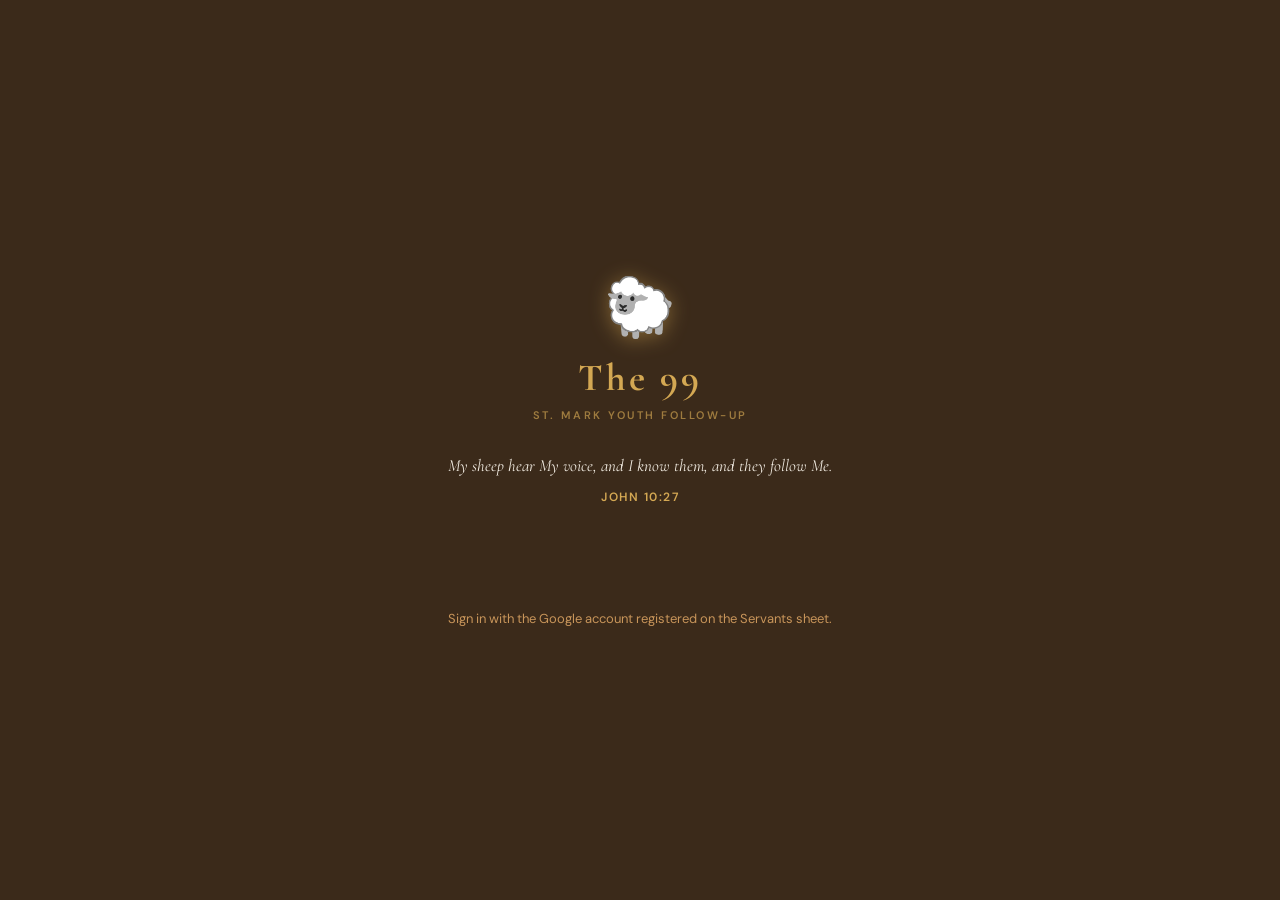
==== commit b02f9510: "Leader sees the whole register; paged, lazily-rendered list with filters" ====
--- a/index.html
+++ b/index.html
@@ -39,10 +39,14 @@
   <div class="offline-bar" id="offlineBar" hidden>⚠ You are offline — saving is paused</div>
 
   <div class="header">
-    <div class="header-tools" id="header-tools"></div>
-    <div class="header-emblem">🐑</div>
-    <div class="header-brand">The 99</div>
-    <div class="header-sub">St. Mark Youth Follow-Up</div>
+    <div class="header-title">
+      <span class="header-title__pad"></span>
+      <span class="header-mark">
+        <span class="header-emblem">🐑</span>
+        <span class="header-brand">The 99</span>
+      </span>
+      <span class="header-tools" id="header-tools"></span>
+    </div>
     <div class="header-servant">Servant: <strong id="servantName"></strong></div>
     <nav class="nav" id="nav" hidden></nav>
   </div>
@@ -76,6 +80,12 @@
       </select>
       <span class="filter-count" id="filterCount"></span>
     </div>
+    <div class="filter-line" id="filterRow2" hidden>
+      <select class="filter-select" id="fYear"><option value="">All years</option></select>
+      <select class="filter-select" id="fGender"><option value="">All</option>
+        <option value="Female">Female</option><option value="Male">Male</option></select>
+      <select class="filter-select" id="fServant"><option value="">All servants</option></select>
+    </div>
   </div>
 
   <div class="container" id="cards">
@@ -106,16 +116,40 @@
   setRandomVerse();
 
   var Q = new URLSearchParams(location.search);
-  var CLASS_VIEW = Q.get('view') === 'class';
-
-  requireServant(CLASS_VIEW ? { classOnly: true } : {}).then(function (ctx) {
+  var VIEW = Q.get('view') === 'class' ? 'class'
+           : Q.get('view') === 'all'   ? 'all'
+           : 'mine';
+  var CLASS_VIEW = VIEW === 'class';
+  var BIG_VIEW   = VIEW !== 'mine';          // hundreds of youths, not dozens
+
+  // What was asked for, so a refresh after logging re-asks the same thing.
+  var FLOCK_REQUEST = {};
+  var FLOCK_CACHE_KEY = '';
+
+  var gate = VIEW === 'class' ? { classOnly: true }
+           : VIEW === 'all'   ? { leaderOnly: true }
+           : {};
+
+  requireServant(gate).then(function (ctx) {
     var role = ctx.boot.user.role || (ctx.boot.user.isLeader ? 'leader' : 'servant');
-
-    if (CLASS_VIEW) {
-      // A class leader looking at their whole class — read only.
+    var head = document.querySelector('.header-servant');
+
+    if (VIEW === 'all') {
       SERVANT_NAME = ctx.boot.user.name;
-      CAN_EDIT = false;
-      loadClass();
+      CAN_EDIT = true;
+      document.getElementById('sortBy').value = 'name';   // a directory reads A–Z
+      loadFlock('all', { view: 'all' }, function (data) {
+        head.innerHTML = 'All youths · <strong>' + (data.youths || []).length + '</strong>';
+      });
+      return;
+    }
+
+    if (VIEW === 'class') {
+      SERVANT_NAME = ctx.boot.user.name;
+      CAN_EDIT = false;                                      // look, do not touch
+      loadFlock('class', { view: 'class' }, function (data) {
+        head.innerHTML = 'Class: <strong>' + escHtml(data.label || 'my class') + '</strong>';
+      });
       return;
     }
 
@@ -124,16 +158,18 @@
     SERVANT_NAME = (role === 'leader' && asked) ? asked.trim() : ctx.boot.user.name;
     CAN_EDIT = (role === 'leader') || SERVANT_NAME === ctx.boot.user.name;
     document.getElementById('servantName').textContent = SERVANT_NAME;
-    loadData();
+    loadFlock('flock.' + SERVANT_NAME, { servant: SERVANT_NAME }, null);
   });
 
-  function loadClass() {
-    apiCached('class', 'flock', { view: 'class' },
+  function loadFlock(cacheKey, request, onHeader) {
+    FLOCK_REQUEST = request;
+    FLOCK_CACHE_KEY = cacheKey;
+    apiCached(cacheKey, 'flock', request,
       function (data) {
-        document.querySelector('.header-servant').innerHTML =
-          'Class: <strong>' + escHtml(data.label || 'my class') + '</strong>';
         FLOCK = data.youths || [];
+        if (onHeader) onHeader(data);
         document.getElementById('filterBar').hidden = FLOCK.length === 0;
+        populateFilters();
         renderBirthdays();
         renderSummary();
         renderCards();
@@ -144,19 +180,26 @@
       });
   }
 
-  function loadData() {
-    apiCached('flock.' + SERVANT_NAME, 'flock', { servant: SERVANT_NAME },
-      function (data) {
-        FLOCK = data.youths || [];
-        document.getElementById('filterBar').hidden = FLOCK.length === 0;
-        renderBirthdays();
-        renderSummary();
-        renderCards();
-      },
-      function (err) {
-        document.getElementById('cards').innerHTML =
-          '<div class="empty-state"><div class="icon">⚠️</div><p>' + escHtml(err.message) + '</p></div>';
-      });
+  /* Year / Gender / Servant only earn their space on the big views. */
+  function populateFilters() {
+    var row = document.getElementById('filterRow2');
+    if (!BIG_VIEW) { row.hidden = true; return; }
+    row.hidden = false;
+
+    var years = {}, servants = {};
+    FLOCK.forEach(function (y) {
+      if (y.Year) years[y.Year] = true;
+      if (y.Servant_Name) servants[String(y.Servant_Name).trim()] = true;
+    });
+    var fy = document.getElementById('fYear'), fs = document.getElementById('fServant');
+    fy.innerHTML = '<option value="">All years</option>' +
+      Object.keys(years).sort(function (a, b) { return a.localeCompare(b, undefined, { numeric: true }); })
+        .map(function (v) { return '<option value="' + escHtml(v) + '">Year ' + escHtml(v) + '</option>'; }).join('');
+    fs.innerHTML = '<option value="">All servants</option>' +
+      Object.keys(servants).sort()
+        .map(function (v) { return '<option value="' + escHtml(v) + '">' + escHtml(v) + '</option>'; }).join('');
+    // A class is one gender already; the control would only ever have one answer.
+    document.getElementById('fGender').hidden = CLASS_VIEW;
   }
 
   /* ── BIRTHDAYS ─────────────────────────────────────────────────────── */
@@ -177,7 +220,14 @@
       ? (todayCount === 1 ? 'A birthday today' : todayCount + ' birthdays today')
       : 'Birthdays this week';
 
-    document.getElementById('birthdayList').innerHTML = soon.map(function (b) {
+    // Across the whole ministry a week can hold a dozen birthdays; the panel
+    // is a prompt, not a register, so it shows the first few and says how
+    // many more there are. A servant's own flock rarely reaches the cap.
+    var CAP = 6;
+    var extra = soon.length > CAP ? soon.length - CAP : 0;
+    var shownSoon = extra ? soon.slice(0, CAP) : soon;
+
+    document.getElementById('birthdayList').innerHTML = shownSoon.map(function (b) {
       var y = b.youth, info = b.birthday;
       var wa = cleanPhone(y.Mobile);
       // Arabic agrees with gender; the masculine form for a young woman reads
@@ -202,7 +252,9 @@
         (wa ? '<a class="birthday-wish" href="https://wa.me/' + wa + '?text=' + greeting +
               '" target="_blank" rel="noopener">💬 Wish</a>' : '') +
       '</li>';
-    }).join('');
+    }).join('') + (extra
+      ? '<li class="birthday-more">and ' + extra + ' more this week — search a name to find them</li>'
+      : '');
   }
 
   /* ── SUMMARY CHIPS (also the state filter) ─────────────────────────── */
@@ -250,8 +302,14 @@
 
   function visibleYouths() {
     var q = document.getElementById('searchBox').value.trim().toLowerCase();
+    var fYear = document.getElementById('fYear').value;
+    var fGender = document.getElementById('fGender').value;
+    var fServant = document.getElementById('fServant').value;
     var rows = FLOCK.filter(function (y) {
       if (stateFilter && flockState(daysSince(y.Latest_Followup)) !== stateFilter) return false;
+      if (fYear && String(y.Year) !== fYear) return false;
+      if (fGender && String(y.Gender).trim() !== fGender) return false;
+      if (fServant && String(y.Servant_Name || '').trim() !== fServant) return false;
       return matchesQuery(y, q);
     });
 
@@ -273,9 +331,22 @@
     return rows;
   }
 
+  /* Two things keep this quick at hundreds of youths:
+       1. only the first PAGE cards are put in the DOM, more arriving as you
+          scroll (or on a tap of "Show more");
+       2. a card is rendered as its header only — the details, notes box and
+          reach-out form are built the first time that card is opened.
+     Together they cut the initial DOM by roughly 95% on a 450-youth list. */
+  var PAGE = 40;
+  var VISIBLE = [];        // every youth matching the current search/filters
+  var shown = 0;           // how many of VISIBLE are currently in the DOM
+  var sentinelObserver = null;
+
   function renderCards() {
     var container = document.getElementById('cards');
     container.innerHTML = '';
+    shown = 0;
+    if (sentinelObserver) { sentinelObserver.disconnect(); sentinelObserver = null; }
 
     if (!FLOCK.length) {
       container.innerHTML = '<div class="empty-state"><div class="icon">🐑</div><p>No youth assigned yet.</p></div>';
@@ -283,34 +354,54 @@
       return;
     }
 
-    var rows = visibleYouths();
-    document.getElementById('filterCount').textContent = rows.length + ' of ' + FLOCK.length;
-
-    if (!rows.length) {
+    VISIBLE = visibleYouths();
+    document.getElementById('filterCount').textContent = VISIBLE.length + ' of ' + FLOCK.length;
+
+    if (!VISIBLE.length) {
       container.innerHTML = '<div class="empty-state"><div class="icon">🔍</div><p>No one matches that search.</p></div>';
       return;
     }
 
-    // Prepended, not written separately: the card markup below replaces the
-    // whole container in one go.
-    var html = CLASS_VIEW
-      ? '<div class="lost-banner" style="margin:0 0 4px"><span class="emoji">👀</span>' +
+    if (CLASS_VIEW) {
+      container.innerHTML =
+        '<div class="lost-banner" style="margin:0 0 4px"><span class="emoji">👀</span>' +
         '<span>Viewing your whole class. Reach-outs and notes are recorded by ' +
-        'each youth\'s own servant.</span></div>'
-      : '';
-
-    rows.forEach(function (youth, index) {
-      html += cardHtml(youth, index);
-    });
-    container.innerHTML = html;
-
-    // Keep the index used by the inline handlers aligned with what is rendered.
-    VISIBLE = rows;
-  }
-
-  var VISIBLE = [];
-
-  function cardHtml(youth, index) {
+        'each youth&#39;s own servant.</span></div>';
+    }
+    appendMore();
+  }
+
+  function appendMore() {
+    var container = document.getElementById('cards');
+    var old = document.getElementById('showMore');
+    if (old) old.remove();
+
+    var next = Math.min(VISIBLE.length, shown + PAGE);
+    var html = '';
+    for (var i = shown; i < next; i++) html += cardHtml(VISIBLE[i], i);
+    container.insertAdjacentHTML('beforeend', html);
+    shown = next;
+
+    if (shown < VISIBLE.length) {
+      container.insertAdjacentHTML('beforeend',
+        '<button class="show-more" id="showMore" type="button">Show ' +
+        Math.min(PAGE, VISIBLE.length - shown) + ' more · ' + (VISIBLE.length - shown) +
+        ' remaining</button>');
+      var btn = document.getElementById('showMore');
+      btn.onclick = appendMore;
+      // Also load as the button scrolls into view, so scrolling just works.
+      if ('IntersectionObserver' in window) {
+        sentinelObserver = new IntersectionObserver(function (entries) {
+          if (entries.some(function (e) { return e.isIntersecting; })) {
+            sentinelObserver.disconnect(); sentinelObserver = null; appendMore();
+          }
+        }, { rootMargin: '600px 0px' });
+        sentinelObserver.observe(btn);
+      }
+    }
+  }
+
+  function cardParts(youth, index) {
     var days  = daysSince(youth.Latest_Followup);
     var state = flockState(days);
 
@@ -374,8 +465,8 @@
         '</div>'
       : '';
 
-    return '' +
-      '<div class="card ' + highlightClass + '">' +
+    var head =
+      '<div class="card ' + highlightClass + '" data-i="' + index + '">' +
         '<div class="card-header" onclick="toggleCard(this)">' +
           '<div class="top-row">' +
             '<div class="name" dir="auto">' + escHtml(youth.Full_Name || '') +
@@ -388,7 +479,10 @@
             '<div class="expand-indicator">▼</div>' +
           '</div>' +
         '</div>' +
-        '<div class="card-content">' +
+        '<div class="card-content"></div>' +
+      '</div>';
+
+    var body =
           '<div class="info">' +
             '<div class="info-section-title">Contact</div>' +
             infoItem('Mobile',   youth.Mobile) +
@@ -413,10 +507,13 @@
             (whatsappLink ? '<a class="btn whatsapp" href="' + whatsappLink + '" target="_blank" rel="noopener">💬 WhatsApp</a>' : '') +
             (callLink     ? '<a class="btn call" href="' + callLink + '">📞 Call</a>' : '') +
           '</div>' +
-          followupHtml +
-        '</div>' +
-      '</div>';
-  }
+          followupHtml;
+
+    return { head: head, body: body };
+  }
+
+  // The list only ever needs the header; the body is fetched when opened.
+  function cardHtml(youth, index) { return cardParts(youth, index).head; }
 
   /* ── INFO ROW HELPERS ──────────────────────────────────────────────── */
 
@@ -438,7 +535,15 @@
 
   /* ── INTERACTION ───────────────────────────────────────────────────── */
 
-  window.toggleCard = function (header) { header.parentElement.classList.toggle('open'); };
+  window.toggleCard = function (header) {
+    var card = header.parentElement;
+    var content = card.querySelector('.card-content');
+    if (content && !content.firstChild) {
+      var i = Number(card.getAttribute('data-i'));
+      if (VISIBLE[i]) content.innerHTML = cardParts(VISIBLE[i], i).body;
+    }
+    card.classList.toggle('open');
+  };
 
   window.toggleFollowup = function (element) {
     var c = element.nextElementSibling;
@@ -454,17 +559,26 @@
     btn.disabled = true;
     btn.classList.add('loading');
 
+    var reached = document.getElementById('success_' + index).checked;
+
     api('logFollowup', {
       youthId: youth.Youth_ID,
       type: document.getElementById('type_' + index).value,
-      successful: document.getElementById('success_' + index).checked
+      successful: reached
     }).then(function () {
-      showToast('✔ Logged for ' + youth.Full_Name, '#5A7A5A');
+      // Only a reach-out that landed moves anyone back into the fold, so say
+      // so plainly — otherwise an unchanged card looks like a failed save.
+      if (reached) {
+        showToast('✔ Logged for ' + youth.Full_Name, '#5A7A5A');
+      } else {
+        showToast('Logged as not reached — ' + youth.Full_Name.split(/\s+/)[0] +
+                  ' stays where they are', '#C07A1A');
+      }
       setTimeout(function () {
         document.getElementById('reloadOverlay').classList.add('show');
-        api('flock', { servant: SERVANT_NAME }).then(function (data) {
+        api('flock', FLOCK_REQUEST).then(function (data) {
           try {
-            localStorage.setItem('the99.cache.flock.' + SERVANT_NAME,
+            localStorage.setItem('the99.cache.' + FLOCK_CACHE_KEY,
               JSON.stringify({ at: Date.now(), data: data }));
           } catch (e) { /* ignore */ }
           document.getElementById('reloadOverlay').classList.remove('show');
@@ -506,8 +620,16 @@
     });
   };
 
-  document.getElementById('searchBox').addEventListener('input', renderCards);
-  document.getElementById('sortBy').addEventListener('change', renderCards);
+  // Typing re-filters 450 youths cheaply, but re-rendering on every keystroke
+  // is what used to stutter; a short debounce makes it feel instant.
+  var searchTimer = null;
+  document.getElementById('searchBox').addEventListener('input', function () {
+    clearTimeout(searchTimer);
+    searchTimer = setTimeout(renderCards, 140);
+  });
+  ['sortBy', 'fYear', 'fGender', 'fServant'].forEach(function (id) {
+    document.getElementById(id).addEventListener('change', renderCards);
+  });
 })();
 </script>
 <script src="https://accounts.google.com/gsi/client" async defer
--- a/assets/the99.css
+++ b/assets/the99.css
@@ -44,51 +44,73 @@
 
 /* ── HEADER ─────────────────────────────────────────────────────────────── */
 
+/* One header on every page. Sized in rem on purpose: the shepherds page runs a
+   larger --base, which used to make its sheep and wordmark a different size
+   from the others. The emblem sits inline with the wordmark rather than above
+   it, which keeps roughly 30px of a phone screen for actual content. */
+
 .header {
   background: var(--earth);
-  padding: 22px 20px 18px;
   position: sticky; top: 0; z-index: 100;
   box-shadow: 0 4px 28px rgba(0,0,0,0.35);
-  display: flex; flex-direction: column; align-items: center; gap: 2px;
-  /* Clears the notch when the app is installed and running full screen. */
-  padding-top: calc(22px + env(safe-area-inset-top));
+  display: flex; flex-direction: column; align-items: center;
+  padding: 10px 12px 12px;
+  padding-top: calc(10px + env(safe-area-inset-top));
 }
 .header::before {
   content: '';
   position: absolute;
-  top: -40px; left: 50%; transform: translateX(-50%);
-  width: 240px; height: 100px;
+  top: -52px; left: 50%; transform: translateX(-50%);
+  width: 230px; height: 96px;
   border-radius: 50%;
   border: 1.5px solid rgba(212,168,83,0.18);
   pointer-events: none;
 }
+
+/* Three columns so the wordmark stays optically centred while the buttons sit
+   to its right. They used to be absolutely positioned, which let them sit on
+   top of the wordmark once the header got shorter. */
+.header-title {
+  width: 100%;
+  display: grid; grid-template-columns: 1fr auto 1fr;
+  align-items: center; gap: 6px;
+}
+.header-mark {
+  grid-column: 2; justify-self: center;
+  display: flex; align-items: center; gap: 9px;
+}
 .header-emblem {
-  font-size: calc(var(--base) * 2.5);
-  margin-bottom: 4px;
+  font-size: 1.55rem; line-height: 1;
   filter: drop-shadow(0 2px 6px rgba(212,168,83,0.4));
 }
-.header.compact { padding: 20px 20px 16px; padding-top: calc(20px + env(safe-area-inset-top)); }
-.header.compact .header-emblem { font-size: calc(var(--base) * 1.25); margin-bottom: 3px; }
-
 .header-brand {
   font-family: 'Cormorant Garamond', serif;
-  font-size: calc(var(--base) * 1.5); font-weight: 700;
+  font-size: 1.45rem; font-weight: 700;
   color: var(--gold);
-  letter-spacing: 2px; line-height: 1;
-}
-.header-brand, .header-sub, .header-servant { padding-inline: 8px; }
+  letter-spacing: 2px; line-height: 1.1;
+}
 .header-sub {
-  font-size: calc(var(--base) * 0.75); font-weight: 600;
+  font-size: 0.66rem; font-weight: 600;
   color: rgba(212,168,83,0.65);
-  letter-spacing: 2.5px; text-transform: uppercase;
-  margin-top: 3px; text-align: center;
-}
-.header.compact .header-sub { font-size: calc(var(--base) * 0.625); }
+  letter-spacing: 2px; text-transform: uppercase;
+  margin-top: 4px; text-align: center; line-height: 1.35;
+}
+/* Sits in the same slot as .header-sub on the other pages, so every page is
+   title row + one line of context + nav, and they end up the same height. */
 .header-servant {
-  font-size: calc(var(--base) * 0.9375); color: rgba(251,248,243,0.7);
-  font-weight: 400; margin-top: 6px; letter-spacing: 0.3px; text-align: center;
+  font-size: 0.78rem; color: rgba(251,248,243,0.72);
+  font-weight: 400; margin-top: 4px; letter-spacing: 0.3px; text-align: center;
 }
 .header-servant strong { color: rgba(251,248,243,0.95); font-weight: 600; }
+
+/* Narrow phones: the side gutters matter more than the subtitle. */
+/* Narrow phones: keep the three nav pills on one row. */
+@media (max-width: 390px) {
+  .header-brand { font-size: 1.3rem; }
+  .header-sub { font-size: 0.6rem; letter-spacing: 1.4px; }
+  .header-btn { font-size: 0.56rem; padding: 6px 8px; letter-spacing: .3px; }
+  .nav a { font-size: 0.66rem; padding: 6px 10px; letter-spacing: .6px; }
+}
 
 .header-back {
   position: absolute; left: 16px; top: 50%; transform: translateY(-50%);
@@ -102,18 +124,17 @@
 /* Pinned to the top-right corner rather than the vertical middle, so a long
    subtitle ("Shepherd's Dashboard · St. Mark") never runs under it. */
 .header-tools {
-  position: absolute; right: 12px;
-  top: calc(env(safe-area-inset-top) + 10px);
-  display: flex; align-items: center; gap: 8px;
+  grid-column: 3; justify-self: end;
+  display: flex; align-items: center; gap: 6px;
 }
 .header-btn {
   background: rgba(212,168,83,0.14);
   border: 1px solid rgba(212,168,83,0.35);
   color: var(--gold);
   font-family: 'DM Sans', sans-serif;
-  font-size: calc(var(--base) * 0.6875); font-weight: 700;
-  letter-spacing: .6px; text-transform: uppercase;
-  padding: 7px 11px; border-radius: 20px; cursor: pointer;
+  font-size: 0.62rem; font-weight: 700;
+  letter-spacing: .5px; text-transform: uppercase;
+  padding: 6px 10px; border-radius: 20px; cursor: pointer; white-space: nowrap;
   text-decoration: none; display: inline-flex; align-items: center; gap: 5px;
 }
 .header-btn:active { transform: scale(.96); }
@@ -122,7 +143,7 @@
 
 .nav {
   display: flex; gap: 5px; justify-content: center; flex-wrap: wrap;
-  margin-top: 12px;
+  margin-top: 10px;
 }
 .nav a {
   /* rem, not --base: the shepherds page runs a larger base and the three
@@ -305,6 +326,11 @@
 }
 .birthday-wish:active { transform: scale(.96); }
 
+.birthday-more {
+  padding: 10px 2px 8px; font-size: calc(var(--base) * 0.75);
+  color: var(--clay); font-weight: 600; text-align: center;
+}
+
 /* A quiet marker on the matching card further down the list. */
 .cake { font-size: calc(var(--base) * 0.9); margin-inline-start: 6px; }
 
@@ -342,7 +368,7 @@
 }
 .search-box:focus { outline: none; border-color: var(--gold); box-shadow: 0 0 0 3px rgba(212,168,83,.15); }
 .filter-line { display: flex; gap: 8px; align-items: center; }
-.filter-line .filter-select { flex: 1; }
+.filter-line .filter-select { flex: 1; min-width: 0; }
 .filter-count {
   font-size: calc(var(--base) * 0.6875); font-weight: 700; color: var(--clay);
   letter-spacing: .8px; text-transform: uppercase; white-space: nowrap;
@@ -355,6 +381,17 @@
   appearance: none; -webkit-appearance: none; cursor: pointer;
 }
 .filter-select:focus { outline: none; border-color: var(--gold); }
+
+/* ── SHOW MORE (paged list) ─────────────────────────────────────────────── */
+
+.show-more {
+  width: 100%; padding: 15px 18px; margin-top: 4px;
+  border-radius: 14px; border: 1.5px dashed rgba(200,149,90,.45);
+  background: rgba(212,168,83,.08); color: var(--clay);
+  font-family: 'DM Sans', sans-serif; font-size: calc(var(--base) * 0.875);
+  font-weight: 700; letter-spacing: .5px; cursor: pointer;
+}
+.show-more:active { transform: scale(.985); }
 
 /* ── YOUTH CARD ─────────────────────────────────────────────────────────── */
 
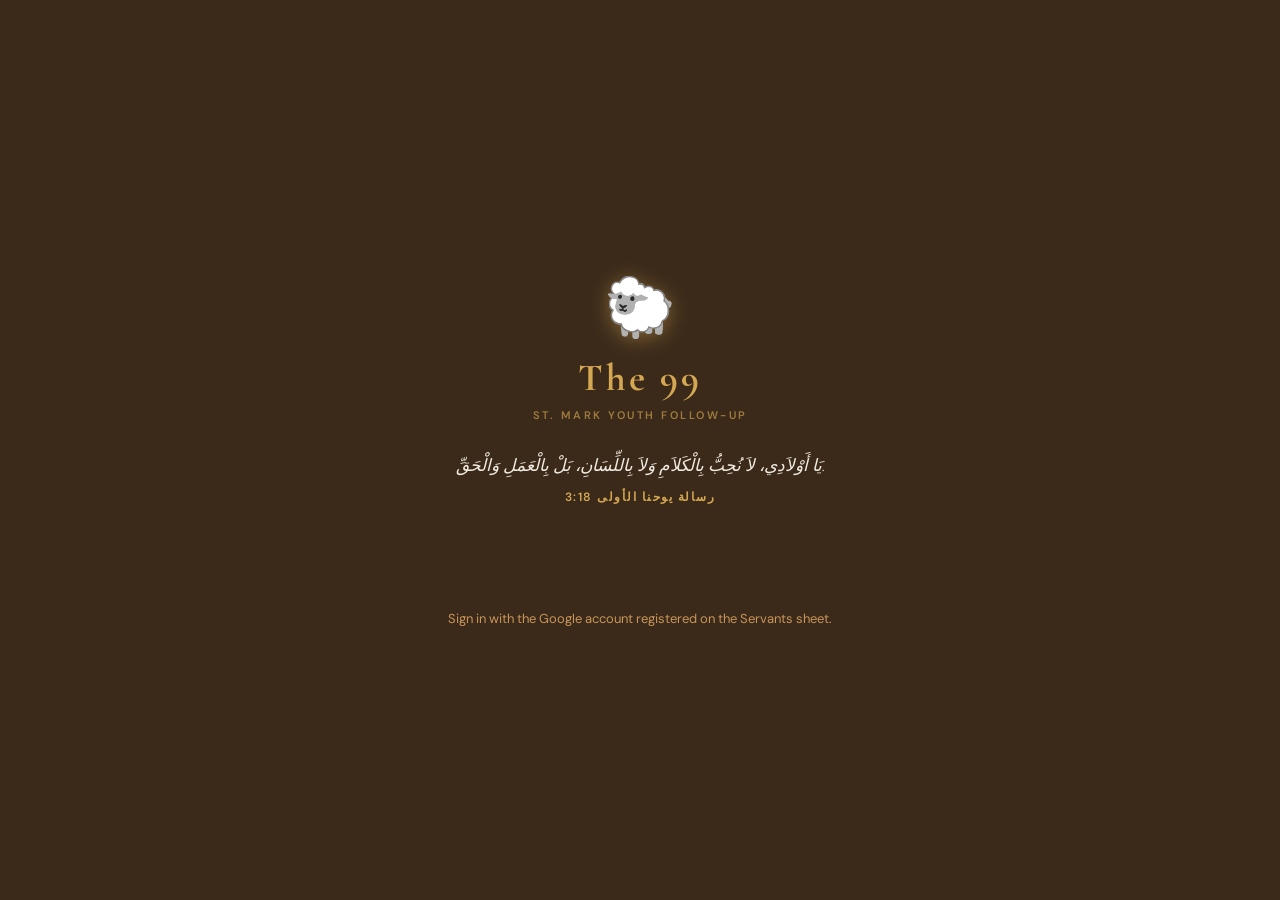
==== commit 2b0140fb: "Show servant on cross-flock cards; totals and an unassigned list on Shepherds" ====
--- a/index.html
+++ b/index.html
@@ -116,8 +116,9 @@
   setRandomVerse();
 
   var Q = new URLSearchParams(location.search);
-  var VIEW = Q.get('view') === 'class' ? 'class'
-           : Q.get('view') === 'all'   ? 'all'
+  var VIEW = Q.get('view') === 'class'      ? 'class'
+           : Q.get('view') === 'all'        ? 'all'
+           : Q.get('view') === 'unassigned' ? 'unassigned'
            : 'mine';
   var CLASS_VIEW = VIEW === 'class';
   var BIG_VIEW   = VIEW !== 'mine';          // hundreds of youths, not dozens
@@ -127,7 +128,7 @@
   var FLOCK_CACHE_KEY = '';
 
   var gate = VIEW === 'class' ? { classOnly: true }
-           : VIEW === 'all'   ? { leaderOnly: true }
+           : (VIEW === 'all' || VIEW === 'unassigned') ? { leaderOnly: true }
            : {};
 
   requireServant(gate).then(function (ctx) {
@@ -140,6 +141,16 @@
       document.getElementById('sortBy').value = 'name';   // a directory reads A–Z
       loadFlock('all', { view: 'all' }, function (data) {
         head.innerHTML = 'All youths · <strong>' + (data.youths || []).length + '</strong>';
+      });
+      return;
+    }
+
+    if (VIEW === 'unassigned') {
+      SERVANT_NAME = ctx.boot.user.name;
+      CAN_EDIT = true;
+      document.getElementById('sortBy').value = 'name';
+      loadFlock('unassigned', { view: 'unassigned' }, function (data) {
+        head.innerHTML = 'No servant yet · <strong>' + (data.youths || []).length + '</strong>';
       });
       return;
     }
@@ -200,6 +211,8 @@
         .map(function (v) { return '<option value="' + escHtml(v) + '">' + escHtml(v) + '</option>'; }).join('');
     // A class is one gender already; the control would only ever have one answer.
     document.getElementById('fGender').hidden = CLASS_VIEW;
+    // And nobody in the unassigned list has a servant to filter by.
+    fs.hidden = VIEW === 'unassigned';
   }
 
   /* ── BIRTHDAYS ─────────────────────────────────────────────────────── */
@@ -272,7 +285,14 @@
       chip('late', late, 'Lost Sheep');
 
     var banner = document.getElementById('lostBanner');
-    if (late > 0) {
+    if (VIEW === 'unassigned' && FLOCK.length) {
+      // Nobody is going after these yet — the action here is to assign, and
+      // that happens in the sheet, not the app.
+      banner.hidden = false;
+      document.getElementById('lostBannerText').textContent =
+        FLOCK.length + (FLOCK.length === 1 ? ' youth has' : ' youths have') +
+        ' no servant. Fill in Servant_Name in the sheet and each one moves to that flock.';
+    } else if (late > 0) {
       banner.hidden = false;
       document.getElementById('lostBannerText').textContent =
         late === 1 ? 'One sheep is lost. Go after it.'
@@ -474,6 +494,11 @@
                 ? '<span class="cake" title="Birthday this week">🎂</span>' : '') + '</div>' +
             '<div class="badge ' + badgeClass + '">' + escHtml(youth.Status || 'Active') + '</div>' +
           '</div>' +
+          (BIG_VIEW
+            ? (String(youth.Servant_Name || '').trim()
+                ? '<div class="servant-tag">🐑 ' + escHtml(String(youth.Servant_Name).trim()) + '</div>'
+                : '<div class="servant-tag servant-tag--none">No servant assigned</div>')
+            : '') +
           '<div class="bottom-row">' +
             '<div class="days-badge ' + daysClass + '">' + daysIcon + ' ' + daysText + '</div>' +
             '<div class="expand-indicator">▼</div>' +
@@ -500,6 +525,7 @@
             infoItem('Talent',          youth.Talent) +
             infoItem('Talent Category', youth.Talent_Category) +
             '<div class="info-section-title">Follow-Up</div>' +
+            (BIG_VIEW ? infoItem('Servant', String(youth.Servant_Name || '').trim() || '— none —') : '') +
             infoItem('Last Contact', formatDate(youth.Latest_Followup)) +
             notesHtml +
           '</div>' +
--- a/assets/the99.css
+++ b/assets/the99.css
@@ -424,6 +424,14 @@
 .days-ok { color: var(--sage); } .days-warn { color: var(--amber); } .days-late { color: var(--red); }
 
 .expand-indicator { font-size: calc(var(--base) * 0.8125); color: var(--clay); opacity: 0.5; transition: transform .3s; flex-shrink: 0; }
+
+/* Whose youth this is — shown on the big views, where cards span many flocks. */
+.servant-tag {
+  display: flex; align-items: center; gap: 5px;
+  font-size: calc(var(--base) * 0.75); font-weight: 600; color: var(--clay);
+  margin-top: -3px;
+}
+.servant-tag--none { color: var(--amber); }
 .card.open .expand-indicator { transform: rotate(180deg); }
 
 .card-content { max-height: 0; overflow: hidden; transition: max-height .4s cubic-bezier(.4,0,.2,1); border-top: 1px solid rgba(59,42,26,.07); }
@@ -558,6 +566,12 @@
 .shepherd-card.all-ok   { border-left: 5px solid var(--sage); }
 .shepherd-card.has-warn { border-left: 5px solid var(--amber); }
 .shepherd-card.has-late { border-left: 5px solid var(--red); }
+.shepherd-card.unassigned { border-left: 5px solid var(--amber); background: #FFF8EE; }
+.shepherd-card.unassigned .sc-avatar { background: var(--amber-bg); border-color: var(--amber); color: var(--amber); }
+.sc-total {
+  font-family: 'Cormorant Garamond', serif;
+  font-size: calc(var(--base) * 1.5); font-weight: 700; line-height: 1; color: var(--amber);
+}
 
 .sc-inner { padding: 16px 18px; display: flex; align-items: center; gap: 14px; }
 .sc-avatar {
@@ -584,6 +598,7 @@
 .pill-ok   { background: var(--sage-bg);  color: var(--sage); }
 .pill-warn { background: var(--amber-bg); color: var(--amber); }
 .pill-late { background: var(--red-bg);   color: var(--red); }
+.pill-total { background: rgba(59,42,26,0.08); color: var(--earth); }
 
 /* ── CHART CARD ─────────────────────────────────────────────────────────── */
 
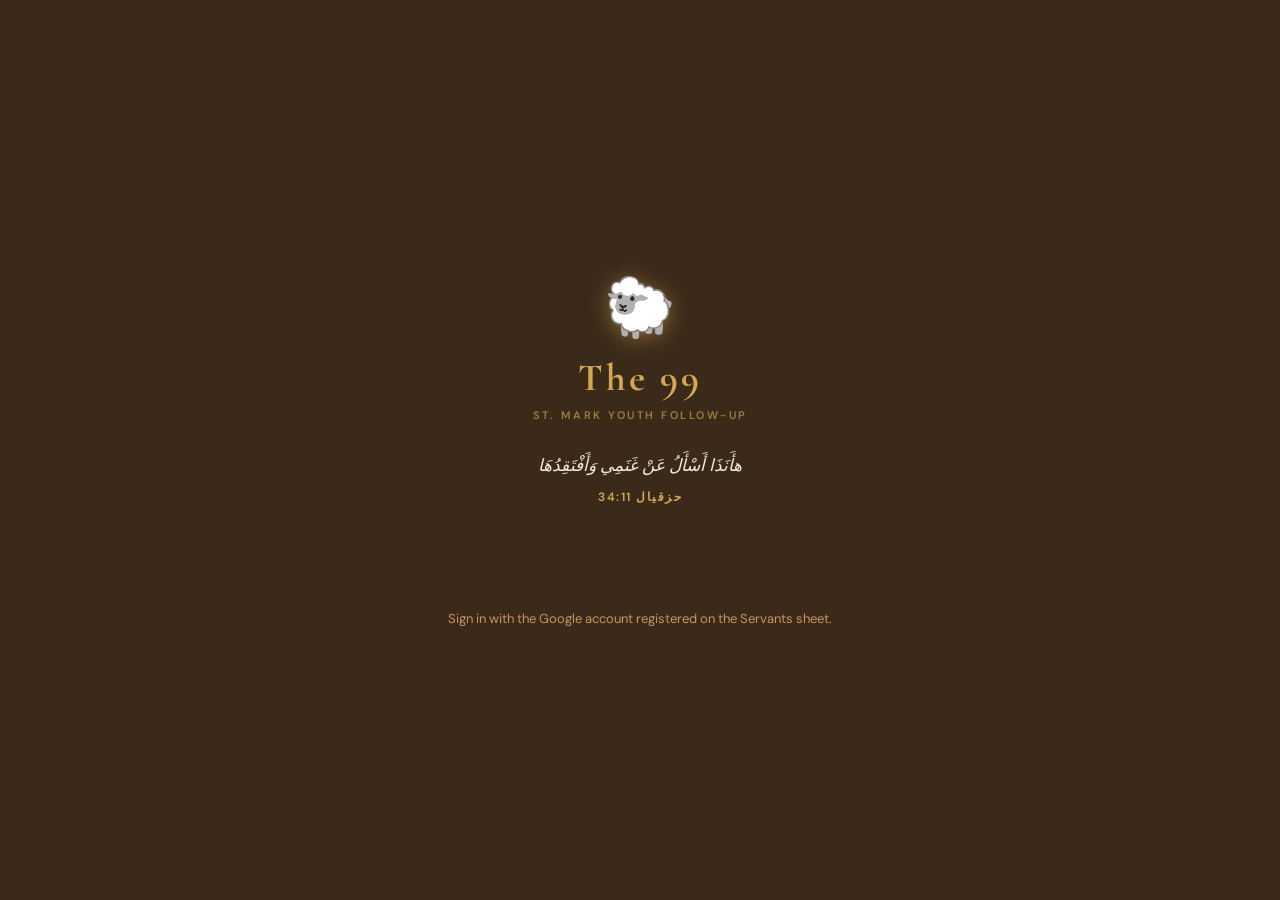
==== commit cd9c64a3: "Push notifications: Monday nudge and birthday ping" ====
--- a/index.html
+++ b/index.html
@@ -62,6 +62,8 @@
     <ul class="birthday-list" id="birthdayList"></ul>
   </div>
 
+  <div class="push-card" id="pushCard" hidden></div>
+
   <div class="summary" id="summary"></div>
 
   <div class="lost-banner" id="lostBanner" hidden>
@@ -133,6 +135,7 @@
 
   requireServant(gate).then(function (ctx) {
     var role = ctx.boot.user.role || (ctx.boot.user.isLeader ? 'leader' : 'servant');
+    mountPushCard(ctx.boot);
     var head = document.querySelector('.header-servant');
 
     if (VIEW === 'all') {
@@ -275,7 +278,7 @@
   function renderSummary() {
     var ok = 0, warn = 0, late = 0;
     FLOCK.forEach(function (y) {
-      var s = flockState(daysSince(y.Latest_Followup));
+      var s = flockState(daysFor(y));
       if (s === 'late') late++; else if (s === 'warn') warn++; else ok++;
     });
 
@@ -326,7 +329,7 @@
     var fGender = document.getElementById('fGender').value;
     var fServant = document.getElementById('fServant').value;
     var rows = FLOCK.filter(function (y) {
-      if (stateFilter && flockState(daysSince(y.Latest_Followup)) !== stateFilter) return false;
+      if (stateFilter && flockState(daysFor(y)) !== stateFilter) return false;
       if (fYear && String(y.Year) !== fYear) return false;
       if (fGender && String(y.Gender).trim() !== fGender) return false;
       if (fServant && String(y.Servant_Name || '').trim() !== fServant) return false;
@@ -335,7 +338,7 @@
 
     // Never-reached sorts as infinitely overdue, the same way it displays.
     function urgency(y) {
-      var d = daysSince(y.Latest_Followup);
+      var d = daysFor(y);
       return d === null ? Infinity : d;
     }
     var sort = document.getElementById('sortBy').value;
@@ -422,7 +425,7 @@
   }
 
   function cardParts(youth, index) {
-    var days  = daysSince(youth.Latest_Followup);
+    var days  = daysFor(youth);
     var state = flockState(days);
 
     var highlightClass = state === 'late' ? 'highlight-danger'
@@ -561,6 +564,16 @@
 
   /* ── INTERACTION ───────────────────────────────────────────────────── */
 
+  /* Shepherds and the dashboard render from their last response first. After
+     a write here that snapshot is out of date, so drop it; they will fetch
+     fresh on the next visit instead of briefly showing yesterday's totals. */
+  function dropAggregateCaches() {
+    try {
+      localStorage.removeItem('the99.cache.shepherds');
+      localStorage.removeItem('the99.cache.dashboard');
+    } catch (e) { /* ignore */ }
+  }
+
   window.toggleCard = function (header) {
     var card = header.parentElement;
     var content = card.querySelector('.card-content');
@@ -594,6 +607,7 @@
     }).then(function () {
       // Only a reach-out that landed moves anyone back into the fold, so say
       // so plainly — otherwise an unchanged card looks like a failed save.
+      dropAggregateCaches();
       if (reached) {
         showToast('✔ Logged for ' + youth.Full_Name, '#5A7A5A');
       } else {
@@ -636,6 +650,7 @@
 
     api('updateNotes', { youthId: youth.Youth_ID, notes: newNotes }).then(function () {
       youth.Notes = newNotes;                    // keep the local copy in step
+      dropAggregateCaches();
       showToast('📝 Notes saved', '#5A7A5A');
       btn.textContent = 'Saved ✓';
       setTimeout(function () { btn.textContent = 'Save Notes'; btn.disabled = false; }, 2000);
--- a/assets/the99.css
+++ b/assets/the99.css
@@ -334,6 +334,41 @@
 /* A quiet marker on the matching card further down the list. */
 .cake { font-size: calc(var(--base) * 0.9); margin-inline-start: 6px; }
 
+/* ── PUSH OPT-IN CARD ───────────────────────────────────────────────────── */
+
+.push-card {
+  margin: 16px 14px 0;
+  background: white;
+  border: 1.5px solid rgba(59,42,26,.14);
+  border-left: 5px solid var(--gold);
+  border-radius: 14px;
+  box-shadow: var(--shadow);
+  padding: 14px 16px;
+}
+.push-head {
+  display: flex; align-items: center; gap: 8px;
+  font-size: calc(var(--base) * 0.75); font-weight: 700;
+  text-transform: uppercase; letter-spacing: 1.5px; color: var(--clay);
+}
+.push-text { font-size: calc(var(--base) * 0.875); color: var(--bark); line-height: 1.5; margin-top: 8px; }
+.push-actions { display: flex; align-items: center; gap: 14px; margin-top: 12px; flex-wrap: wrap; }
+.push-btn {
+  border: none; border-radius: 10px; padding: 11px 18px; cursor: pointer;
+  background: var(--earth); color: var(--gold);
+  font-family: 'DM Sans', sans-serif; font-size: calc(var(--base) * 0.8125);
+  font-weight: 700; letter-spacing: .5px;
+}
+.push-btn:active { transform: scale(.97); }
+.push-link {
+  background: none; border: none; padding: 6px 2px; cursor: pointer;
+  color: var(--clay); font-family: 'DM Sans', sans-serif;
+  font-size: calc(var(--base) * 0.8125); font-weight: 600; text-decoration: underline;
+}
+.push-test {
+  margin-top: 10px; font-size: calc(var(--base) * 0.6875); font-weight: 700;
+  letter-spacing: .5px; color: var(--amber);
+}
+
 /* ── SUMMARY CHIPS ──────────────────────────────────────────────────────── */
 
 .summary { display: flex; gap: 10px; padding: 16px 14px 0; }
@@ -622,6 +657,40 @@
 .servant-table tr:last-child td { border-bottom: none; }
 .servant-table td.num { font-weight: 700; color: var(--earth); text-align: center; }
 .servant-table td.name-cell { font-family: 'Cormorant Garamond', serif; font-size: calc(var(--base) * 1.0625); font-weight: 600; color: var(--earth); }
+/* ── FLOCK BY CLASS (shepherds) ─────────────────────────────────────────── */
+
+.cls-table th.num-h { text-align: center; padding-inline: 6px; }
+.cls-table td.num { padding-inline: 6px; font-variant-numeric: tabular-nums; }
+.cls-table td.num.n-ok   { color: var(--sage); }
+.cls-table td.num.n-warn { color: var(--amber); }
+.cls-table td.num.n-late { color: var(--red); }
+
+.cls-label { line-height: 1.25; }
+.cls-year td { background: var(--parchment); }
+.cls-year .cls-label { font-weight: 700; }
+.cls-sub .cls-label  { padding-inline-start: 14px; font-size: 0.92em; }
+.cls-sub td.name-cell { font-weight: 500; }
+
+/* The share of each class in each state, as a thin bar under its name. The
+   counts are printed in the columns beside it, so colour never carries it. */
+.cls-bar {
+  display: flex; height: 6px; border-radius: 3px; overflow: hidden;
+  margin-top: 6px; background: rgba(0,0,0,0.06);
+}
+.cls-year .cls-bar { height: 7px; }
+.cls-seg.cls-ok   { background: var(--sage); }
+.cls-seg.cls-warn { background: var(--amber); }
+.cls-seg.cls-late { background: var(--red); }
+
+.cls-total td { border-top: 2px solid rgba(59,42,26,0.10); font-weight: 700; color: var(--earth); }
+.cls-total td.name-cell { font-size: calc(var(--base) * 0.9); letter-spacing: .3px; }
+.cls-everyone td { background: var(--earth); color: var(--gold); border-top: 0; }
+/* Both need the extra specificity: .servant-table td.name-cell and td.num set
+   their own colours, and without this the label came out brown on brown. */
+.cls-table .cls-everyone td.name-cell { color: var(--gold); }
+.cls-table .cls-everyone td.num { color: var(--gold); }
+.cls-table .cls-everyone td + td { border-inline-start: 1px solid rgba(212,168,83,.18); }
+
 /* Keep "Year 4-5 - Female" on one line; the wrapper scrolls sideways instead
    of the grade name breaking across three lines on a phone. */
 .servant-table td.name-cell { white-space: nowrap; }
@@ -783,7 +852,7 @@
 /* ── RESPONSIVE ─────────────────────────────────────────────────────────── */
 
 @media (min-width: 520px) {
-  .container, .summary, .verse-box, .birthday-box, .lost-banner, .filter-bar {
+  .container, .summary, .verse-box, .birthday-box, .push-card, .lost-banner, .filter-bar {
     max-width: 640px; margin-left: auto; margin-right: auto;
   }
   .container { padding: 20px; }
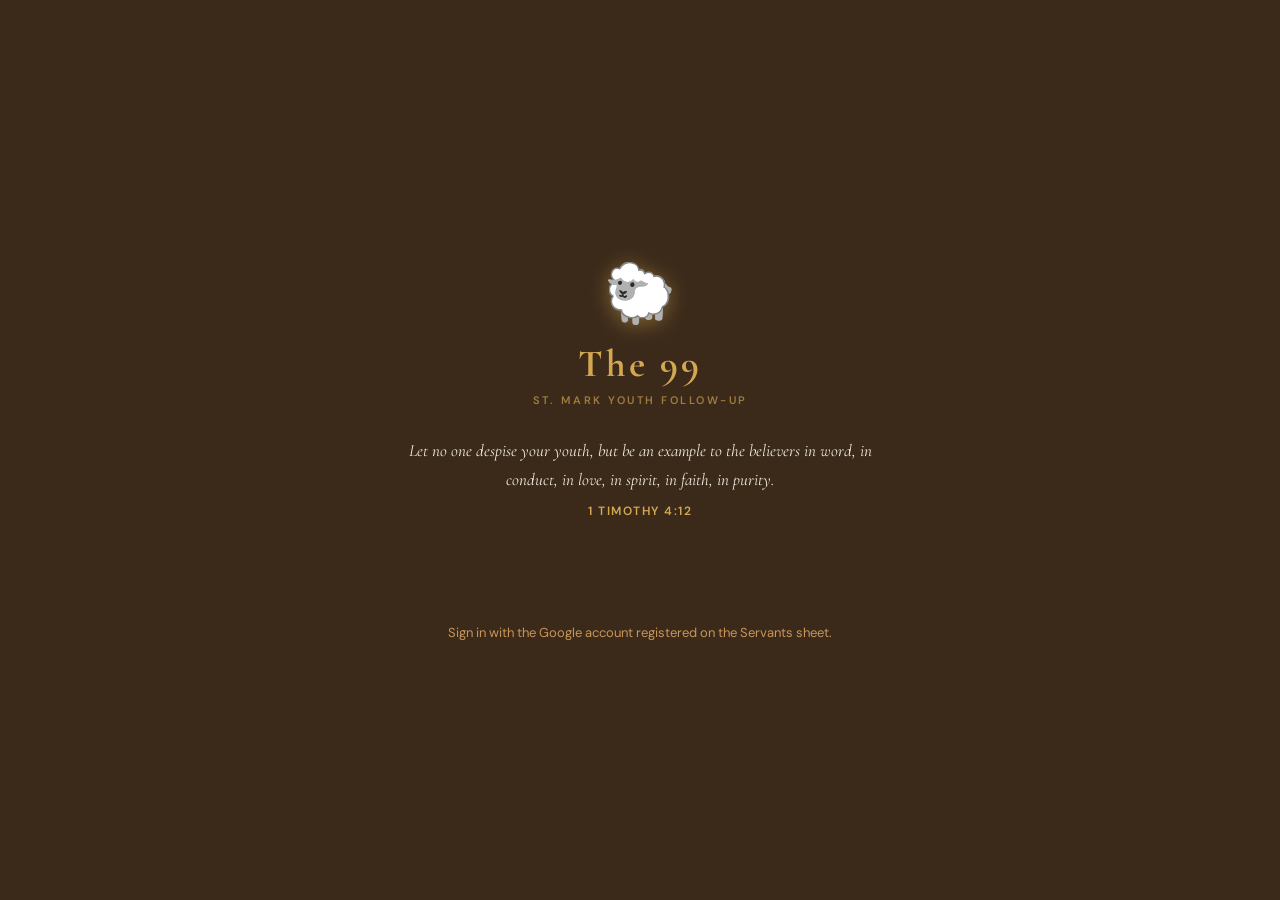
==== commit 035e142a: "Loading screen instead of a blank page; fonts no longer block the first paint" ====
--- a/index.html
+++ b/index.html
@@ -16,7 +16,8 @@
 <link rel="preconnect" href="https://script.googleusercontent.com">
 <link rel="preconnect" href="https://fonts.googleapis.com">
 <link rel="preconnect" href="https://fonts.gstatic.com" crossorigin>
-<link href="https://fonts.googleapis.com/css2?family=Cormorant+Garamond:ital,wght@0,400;0,600;0,700;1,400;1,600&family=DM+Sans:wght@300;400;500;600;700&display=swap" rel="stylesheet">
+<link href="https://fonts.googleapis.com/css2?family=Cormorant+Garamond:ital,wght@0,400;0,600;0,700;1,400;1,600&family=DM+Sans:wght@300;400;500;600;700&display=swap" rel="stylesheet" media="print" onload="this.media='all'">
+<noscript><link href="https://fonts.googleapis.com/css2?family=Cormorant+Garamond:ital,wght@0,400;0,600;0,700;1,400;1,600&family=DM+Sans:wght@300;400;500;600;700&display=swap" rel="stylesheet"></noscript>
 <link rel="stylesheet" href="assets/the99.css">
 </head>
 <body>
@@ -99,6 +100,14 @@
     <div class="skeleton-card"><div class="sk h-big w-3q"></div><div class="sk h-small w-half"></div><div class="sk h-small w-full"></div></div>
     <div class="skeleton-card"><div class="sk h-big w-3q"></div><div class="sk h-small w-half"></div><div class="sk h-small w-full"></div></div>
   </div>
+</div>
+
+<!-- ── SPLASH (until the gate or the app appears) ──────────────────────── -->
+<div class="splash" aria-live="polite">
+  <div class="splash-emblem">🐑</div>
+  <div class="splash-brand">The 99</div>
+  <div class="page-loading-ring" role="progressbar" aria-label="Loading"></div>
+  <p class="splash-slow">Still waking up — this can take a few seconds on a slow connection.</p>
 </div>
 
 <div class="reload-overlay" id="reloadOverlay">
--- a/assets/the99.css
+++ b/assets/the99.css
@@ -138,6 +138,7 @@
   text-decoration: none; display: inline-flex; align-items: center; gap: 5px;
 }
 .header-btn:active { transform: scale(.96); }
+.header-bell { font-size: 0.8rem; padding: 4px 8px; letter-spacing: 0; }
 
 /* ── NAV (leaders) ──────────────────────────────────────────────────────── */
 
@@ -193,6 +194,35 @@
   color: #F3D6D6; border-radius: 12px; padding: 14px 18px;
   font-size: calc(var(--base) * 0.8125); line-height: 1.6; white-space: pre-line;
 }
+
+/* ── SPLASH ─────────────────────────────────────────────────────────────── */
+
+/* Fills the gap before the page knows who is signed in. No script drives it:
+   it shows while the gate and the app are both hidden, and goes the moment
+   either appears. It sits after them in the page so these selectors can see
+   them. A short delay before it fades in keeps quick tab switches from
+   flickering. */
+.splash {
+  position: fixed; inset: 0; z-index: 50;
+  display: flex; flex-direction: column; align-items: center; justify-content: center;
+  gap: 6px; padding: 24px 16px; text-align: center;
+  background: var(--cream);
+  opacity: 0; animation: splashIn .3s ease .25s forwards;
+}
+#gate:not([hidden]) ~ .splash,
+#app:not([hidden]) ~ .splash { display: none; }
+.splash-emblem { font-size: 3rem; filter: drop-shadow(0 3px 10px rgba(212,168,83,0.45)); }
+.splash-brand {
+  font-family: 'Cormorant Garamond', serif;
+  font-size: 2.1rem; font-weight: 700; color: var(--bark); letter-spacing: 3px; line-height: 1;
+}
+.splash .page-loading-ring { margin-top: 26px; width: 40px; height: 40px; }
+.splash-slow {
+  margin-top: 18px; max-width: 18rem;
+  font-size: calc(var(--base) * 0.8125); line-height: 1.5; color: var(--clay);
+  opacity: 0; animation: splashIn .4s ease 8s forwards;
+}
+@keyframes splashIn { to { opacity: 1; } }
 
 /* ── LOADING & SKELETON ─────────────────────────────────────────────────── */
 
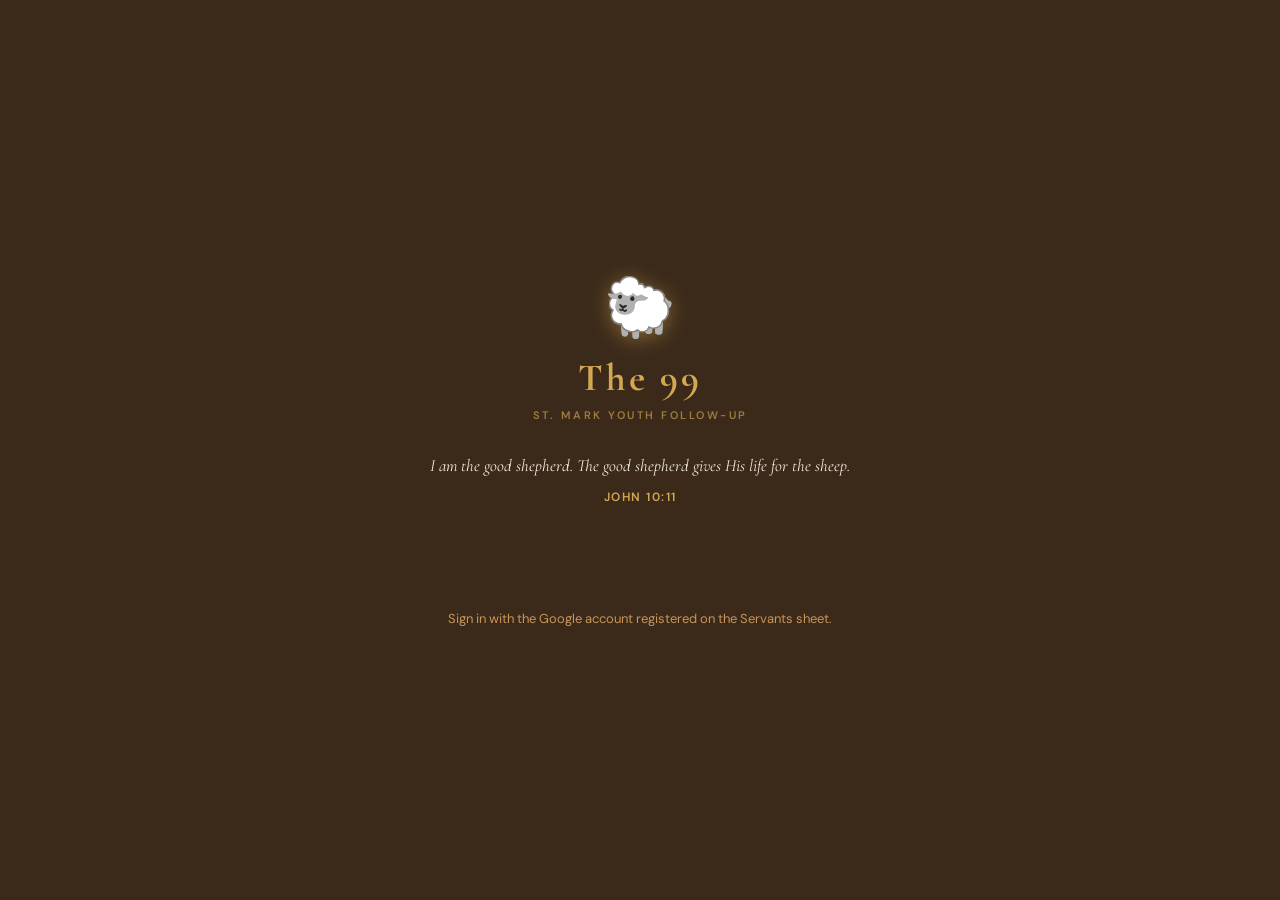
==== commit 023c210a: "Leader can reassign youths; weekly nudge moves to Friday" ====
--- a/index.html
+++ b/index.html
@@ -122,6 +122,8 @@
   var FLOCK = [];          // every youth in this flock
   var SERVANT_NAME = '';   // whose flock is on screen
   var CAN_EDIT = false;    // own flock, or a leader
+  var IS_LEADER = false;   // the ministry leader: may move youths between servants
+  var SERVANTS = [];       // names to move to; sent with the leader's flock only
   var stateFilter = '';    // '', 'ok', 'warn', 'late' — driven by the chips
 
   setRandomVerse();
@@ -145,6 +147,7 @@
   requireServant(gate).then(function (ctx) {
     var role = ctx.boot.user.role || (ctx.boot.user.isLeader ? 'leader' : 'servant');
     mountPushCard(ctx.boot);
+    IS_LEADER = role === 'leader';
     var head = document.querySelector('.header-servant');
 
     if (VIEW === 'all') {
@@ -190,6 +193,7 @@
     apiCached(cacheKey, 'flock', request,
       function (data) {
         FLOCK = data.youths || [];
+        if (data.servants) SERVANTS = data.servants;
         if (onHeader) onHeader(data);
         document.getElementById('filterBar').hidden = FLOCK.length === 0;
         populateFilters();
@@ -298,12 +302,11 @@
 
     var banner = document.getElementById('lostBanner');
     if (VIEW === 'unassigned' && FLOCK.length) {
-      // Nobody is going after these yet — the action here is to assign, and
-      // that happens in the sheet, not the app.
+      // Nobody is going after these yet — the action here is to assign.
       banner.hidden = false;
       document.getElementById('lostBannerText').textContent =
         FLOCK.length + (FLOCK.length === 1 ? ' youth has' : ' youths have') +
-        ' no servant. Fill in Servant_Name in the sheet and each one moves to that flock.';
+        ' no servant. Open a card and choose one under Servant to move them into that flock.';
     } else if (late > 0) {
       banner.hidden = false;
       document.getElementById('lostBannerText').textContent =
@@ -381,7 +384,8 @@
     if (sentinelObserver) { sentinelObserver.disconnect(); sentinelObserver = null; }
 
     if (!FLOCK.length) {
-      container.innerHTML = '<div class="empty-state"><div class="icon">🐑</div><p>No youth assigned yet.</p></div>';
+      container.innerHTML = '<div class="empty-state"><div class="icon">🐑</div><p>' +
+        (VIEW === 'unassigned' ? 'Every youth has a servant.' : 'No youth assigned yet.') + '</p></div>';
       document.getElementById('filterCount').textContent = '';
       return;
     }
@@ -537,7 +541,8 @@
             infoItem('Talent',          youth.Talent) +
             infoItem('Talent Category', youth.Talent_Category) +
             '<div class="info-section-title">Follow-Up</div>' +
-            (BIG_VIEW ? infoItem('Servant', String(youth.Servant_Name || '').trim() || '— none —') : '') +
+            (IS_LEADER ? assignHtml(youth, index)
+              : BIG_VIEW ? infoItem('Servant', String(youth.Servant_Name || '').trim() || '— none —') : '') +
             infoItem('Last Contact', formatDate(youth.Latest_Followup)) +
             notesHtml +
           '</div>' +
@@ -552,6 +557,30 @@
 
   // The list only ever needs the header; the body is fetched when opened.
   function cardHtml(youth, index) { return cardParts(youth, index).head; }
+
+  /* The leader's "move to another servant" control. A name in the sheet that
+     is not on the Servants list (a typo, someone who left) is still offered,
+     so the picker never silently shows the wrong servant. */
+  function assignHtml(youth, index) {
+    var current = String(youth.Servant_Name || '').trim();
+    var names = SERVANTS.slice();
+    if (current && !names.some(function (n) { return n.toLowerCase() === current.toLowerCase(); })) {
+      names.unshift(current);
+    }
+    var opts = '<option value=""' + (current ? '' : ' selected') + '>— No servant —</option>' +
+      names.map(function (n) {
+        return '<option value="' + escHtml(n) + '"' +
+               (n.toLowerCase() === current.toLowerCase() ? ' selected' : '') + '>' + escHtml(n) + '</option>';
+      }).join('');
+    return '<div class="info-item full-item">' +
+             '<div class="info-label">Servant</div>' +
+             '<div class="assign-row">' +
+               '<select class="follow-select" id="assign_' + index + '" dir="auto">' + opts + '</select>' +
+               '<button class="notes-save-btn" id="assignbtn_' + index + '" type="button" ' +
+                 'onclick="reassignYouth(' + index + ')">Move</button>' +
+             '</div>' +
+           '</div>';
+  }
 
   /* ── INFO ROW HELPERS ──────────────────────────────────────────────── */
 
@@ -670,6 +699,59 @@
     });
   };
 
+  window.reassignYouth = function (index) {
+    var youth = VISIBLE[index];
+    if (!youth) return;
+    var btn = document.getElementById('assignbtn_' + index);
+    var to = document.getElementById('assign_' + index).value;
+    var from = String(youth.Servant_Name || '').trim();
+    if (!btn || btn.disabled) return;
+    if (to.toLowerCase() === from.toLowerCase()) {
+      showToast('Already ' + (from ? 'with ' + from : 'without a servant'), '#C07A1A');
+      return;
+    }
+    var first = String(youth.Full_Name || '').split(/\s+/)[0];
+    if (!confirm(to ? 'Move ' + youth.Full_Name + ' to ' + to + '\u2019s flock?'
+                    : 'Take ' + youth.Full_Name + ' out of ' + from + '\u2019s flock?')) return;
+
+    btn.disabled = true;
+    btn.textContent = 'Moving…';
+    api('reassignYouth', { youthId: youth.Youth_ID, servant: to }).then(function (r) {
+      youth.Servant_Name = r.servant;
+      // Every list and total that counted this youth is now out of date.
+      clearApiCache();
+      showToast(r.servant ? '🐑 ' + first + ' moved to ' + r.servant
+                          : first + ' now has no servant', '#5A7A5A');
+
+      // Still belongs on this page? Then just correct the card in place, so an
+      // open card and the scroll position stay where they were.
+      var stays = VIEW === 'all' ||
+                  (VIEW === 'unassigned' ? !r.servant
+                   : VIEW === 'class'    ? true
+                   : r.servant.toLowerCase() === SERVANT_NAME.toLowerCase());
+      if (stays) {
+        var tag = document.querySelector('.card[data-i="' + index + '"] .servant-tag');
+        if (tag) {
+          tag.className = 'servant-tag' + (r.servant ? '' : ' servant-tag--none');
+          tag.textContent = r.servant ? '🐑 ' + r.servant : 'No servant assigned';
+        }
+        btn.textContent = 'Moved ✓';
+        setTimeout(function () { btn.textContent = 'Move'; btn.disabled = false; }, 1500);
+        return;
+      }
+      FLOCK = FLOCK.filter(function (y) { return y !== youth; });
+      var count = document.querySelector('.header-servant strong');
+      if (count && BIG_VIEW) count.textContent = FLOCK.length;
+      renderBirthdays();
+      renderSummary();
+      renderCards();
+    }).catch(function (err) {
+      showToast('⚠ ' + err.message, '#963232');
+      btn.textContent = 'Move';
+      btn.disabled = false;
+    });
+  };
+
   // Typing re-filters 450 youths cheaply, but re-rendering on every keystroke
   // is what used to stutter; a short debounce makes it feel instant.
   var searchTimer = null;
--- a/assets/the99.css
+++ b/assets/the99.css
@@ -547,6 +547,11 @@
 .notes-save-btn:disabled { opacity: .5; cursor: not-allowed; }
 .notes-save-btn:active { transform: scale(.97); }
 
+/* Leader only: move a youth to another servant. Select and button share a row. */
+.assign-row { display: flex; gap: 10px; margin-top: 6px; width: 100%; align-items: stretch; }
+.assign-row .follow-select { flex: 1; min-width: 0; padding: 13px 14px; }
+.assign-row .notes-save-btn { width: auto; flex: 0 0 auto; padding: 13px 20px; }
+
 /* ── SOCIAL & ACTIONS ───────────────────────────────────────────────────── */
 
 .social-row { display: flex; gap: 8px; padding: 10px 0 4px; border-bottom: 1px solid rgba(0,0,0,.05); flex-wrap: wrap; }
